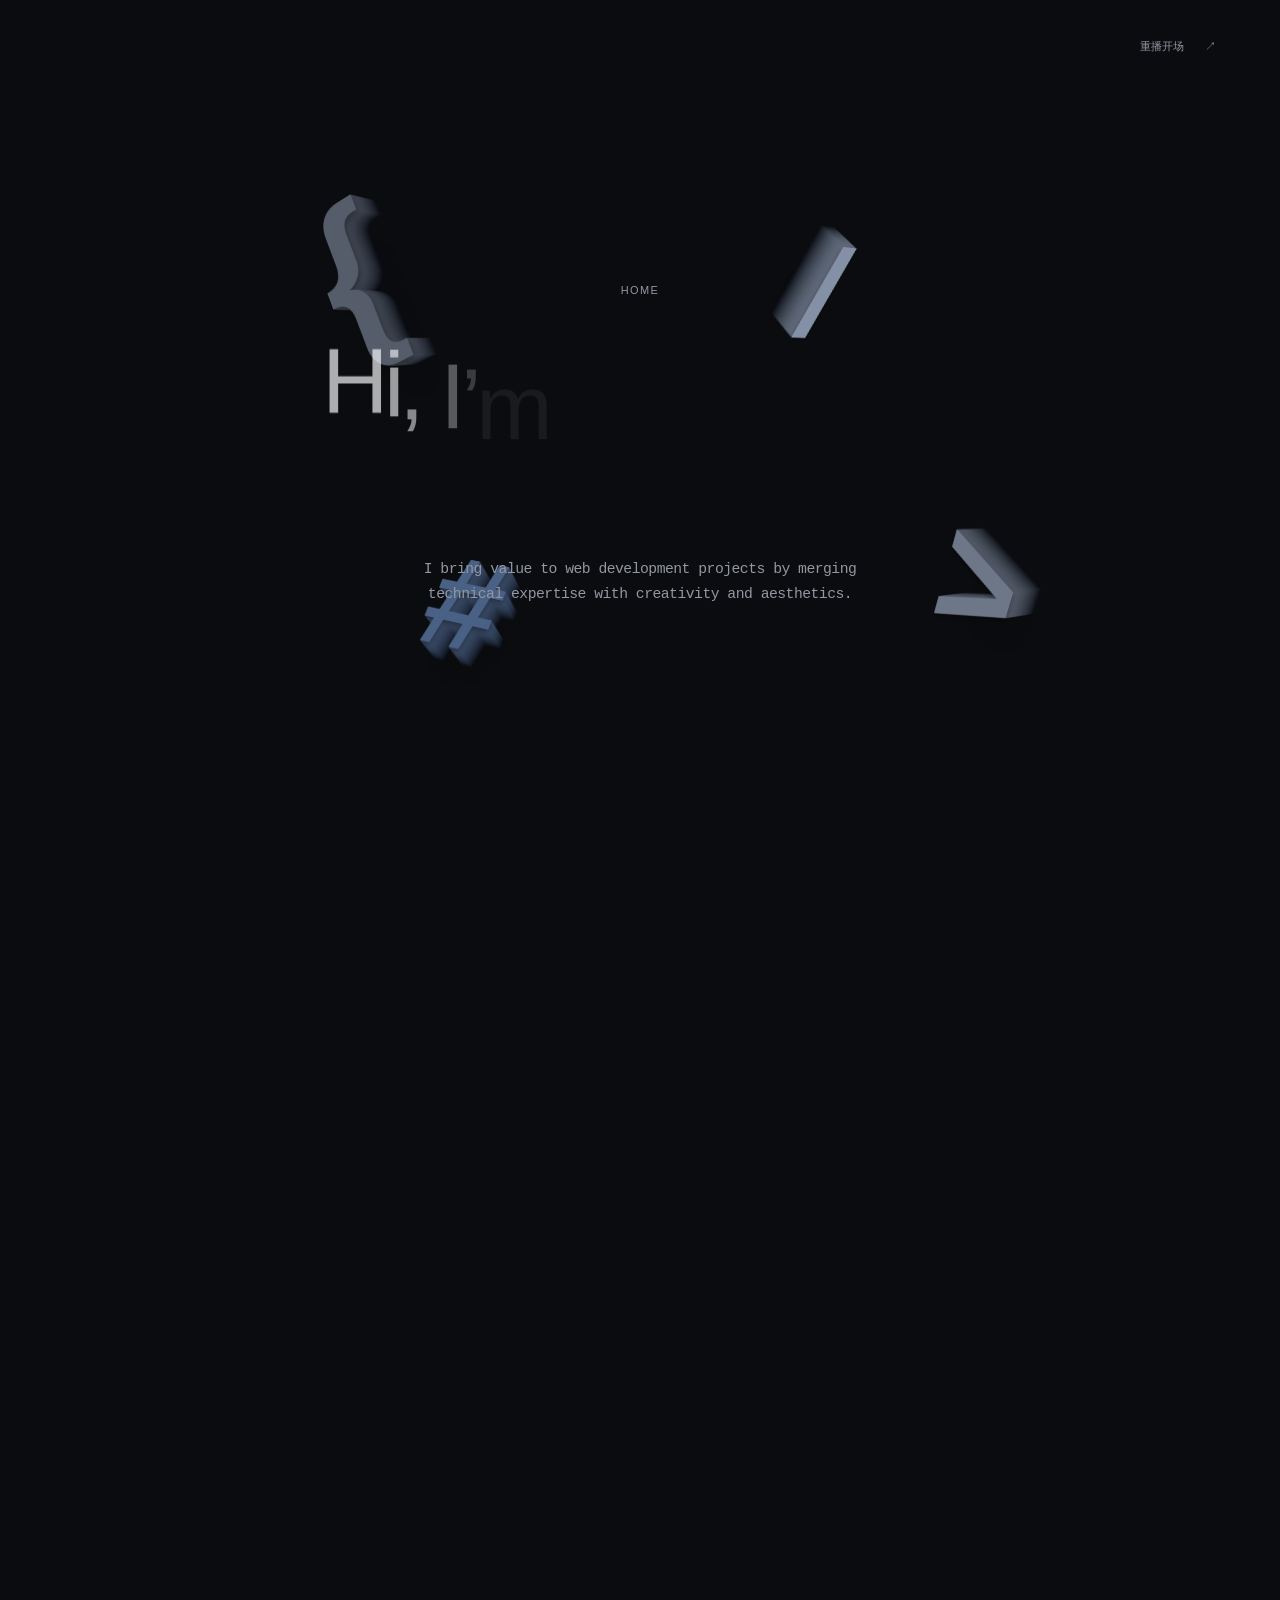
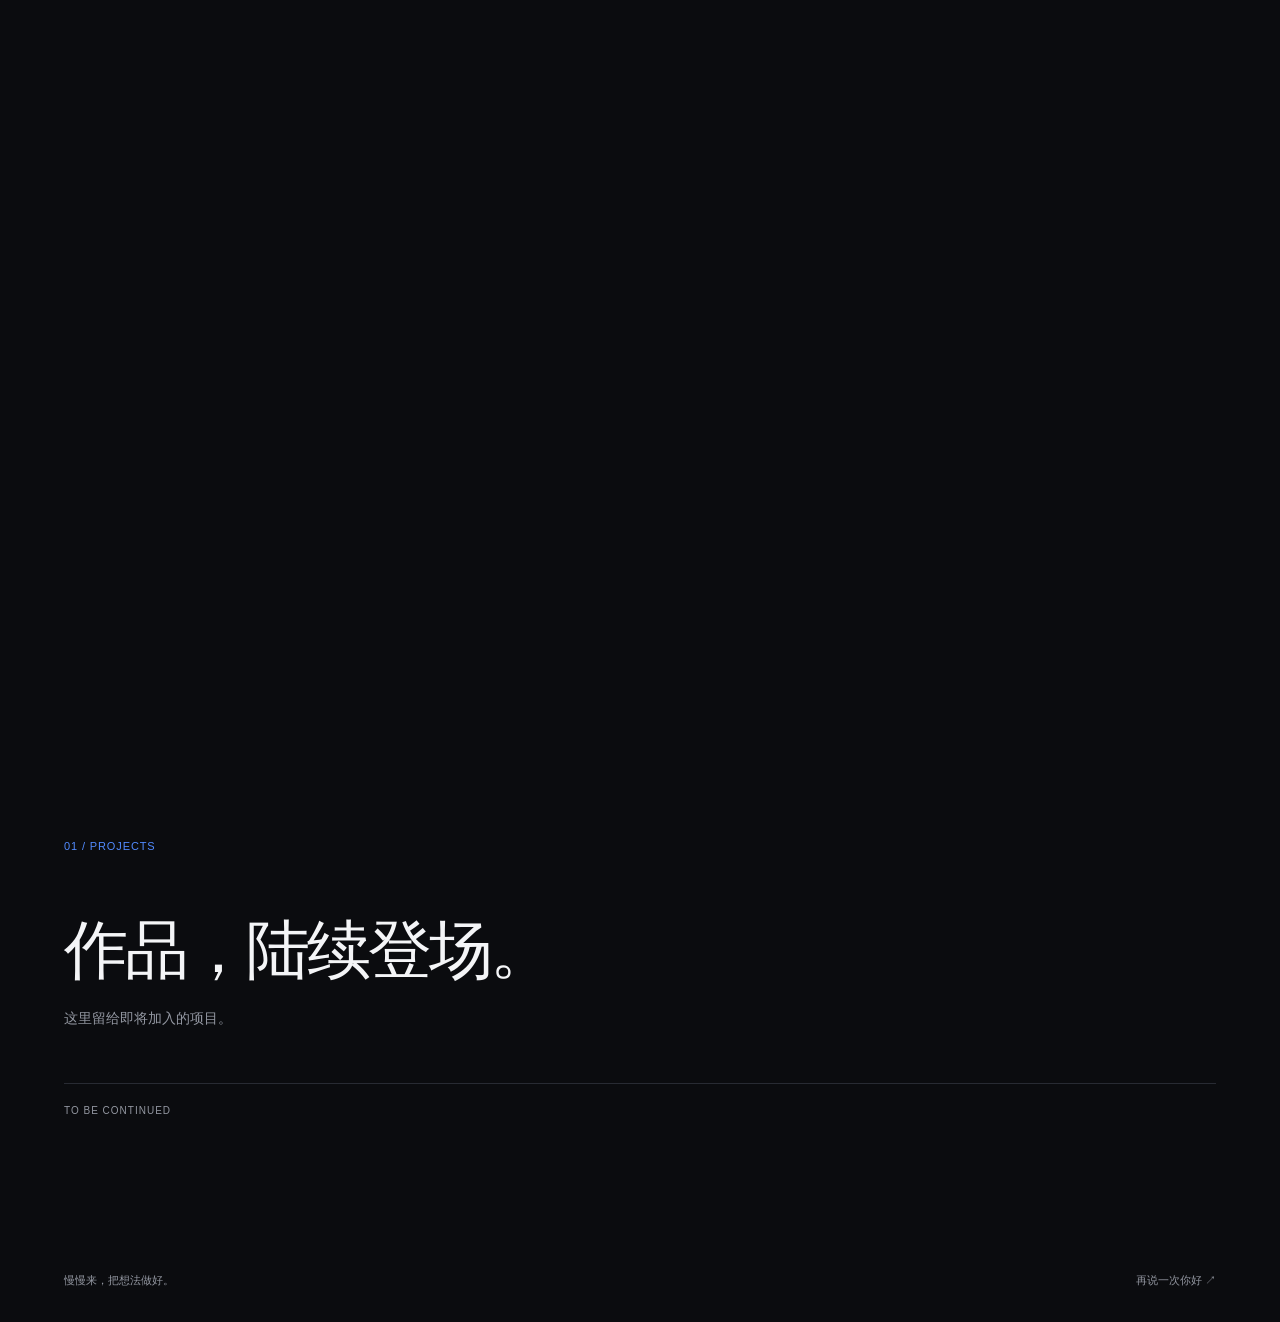
==== index.html @ c17c4b70 "首次提交个人网站" ====
<!doctype html>
<html lang="zh-CN">
<head>
  <meta charset="utf-8">
  <meta name="viewport" content="width=device-width,initial-scale=1">
  <meta name="theme-color" content="#0b0c0f">
  <meta name="description" content="李咏欣的个人作品集，专注大模型应用、RAG 与 Agent 工具链开发。">
  <title>李咏欣 · 个人作品集</title>
  <link rel="stylesheet" href="style.css">
  <script type="module" src="app.js"></script>
  <script type="module" src="tech-text.js"></script>
  <script type="module" src="floating-symbols.js"></script>
</head>
<body>
  <a class="skip-link" href="#main-content">跳到正文</a>
  <main id="main-content">
    <header class="site-header">
      <button class="replay" type="button">重播开场 <span aria-hidden="true">↗</span></button>
    </header>
    <section class="home" id="home" aria-labelledby="home-title">
      <div class="home-stage">
      <div class="floating-symbols" aria-hidden="true"></div>
      <div class="hero-copy">
        <div class="eyebrow">HOME</div>
        <h1 id="home-title" lang="en"><span class="hero-line"><span class="hero-line-label">Hi, I’m Yongxin, a</span></span><span class="hero-line"><span class="hero-line-label"><em class="gradient-text" data-text="creative">creative</em> developer</span></span></h1>
        <p class="hero-description" lang="en">I bring value to web development projects by merging technical expertise with creativity and aesthetics.</p>
      </div>
      </div>
    </section>
    <section class="work-section" id="work" aria-labelledby="work-title"><div class="section-label">01 / PROJECTS</div><h2 id="work-title">作品，陆续登场。</h2><p>这里留给即将加入的项目。</p><div class="work-rule"></div><span>TO BE CONTINUED</span></section>
    <footer><span>慢慢来，把想法做好。</span><button class="replay" type="button">再说一次你好 ↗</button></footer>
  </main>

  <section class="intro" aria-label="开场动画：不同语言的你好依次闪过">
    <canvas class="cursor-grid-canvas" aria-hidden="true"></canvas>
    <div class="greeting-anchor" aria-hidden="true"><div class="greeting"><span class="greeting-text" lang="en">Hello</span></div></div>
    <div class="loading-progress" role="progressbar" aria-label="开场动画进度" aria-valuemin="0" aria-valuemax="100" aria-valuenow="0">
      <div class="loading-progress-meta" aria-hidden="true"><span class="loading-label">LOADING</span><span class="loading-percentage"><span class="loading-count">0</span><span class="loading-unit">%</span></span></div>
      <div class="loading-track" aria-hidden="true"><div class="loading-fill"></div></div>
    </div>
    <button class="skip-intro" type="button">跳过开场 <span aria-hidden="true">↗</span></button>
    <span class="sr-only" role="status" id="intro-status">正在播放开场动画</span>
  </section>
  <noscript><style>.intro{display:none}main[inert]{display:block}</style><p class="noscript-message">请启用 JavaScript 观看开场动画。正文已展示。</p></noscript>
</body>
</html>
---- style.css ----
:root{--paper:#0b0c0f;--ink:#f4f5f7;--muted:#9397a1;--accent:#528bff;--curtain:#151614;--spacing:clamp(24px,5vw,88px);font-family:"Helvetica Neue",Arial,"Microsoft YaHei",sans-serif;color:var(--ink);background:var(--paper);font-synthesis:none;-webkit-font-smoothing:antialiased}
*{box-sizing:border-box}html{scroll-behavior:smooth}body{margin:0}body.intro-playing{overflow:hidden}button,a{-webkit-tap-highlight-color:transparent;touch-action:manipulation}button{font:inherit;color:inherit;cursor:pointer}a{color:inherit;text-decoration:none}button:focus-visible,a:focus-visible{outline:2px solid var(--accent);outline-offset:6px}button{border:0;background:none;padding:12px 0;min-height:44px}button:active{transform:scale(.97)}.sr-only,.skip-link:not(:focus){position:absolute;width:1px;height:1px;padding:0;margin:-1px;overflow:hidden;clip-path:inset(50%);white-space:nowrap}.skip-link:focus{position:fixed;z-index:100;padding:16px;background:var(--paper)}
/* Homepage: centered introduction, quiet black surface, blue emphasis. */
.site-header{position:absolute;top:0;left:0;right:0;z-index:2;display:flex;justify-content:flex-end;padding:24px var(--spacing)}
.replay{font-size:11px;color:var(--muted)}.replay span{margin-left:18px}
.home{min-height:100svh;padding:120px var(--spacing);display:grid;place-items:center;text-align:center}
.hero-copy{width:100%;max-width:1240px;margin-top:-12px}
.eyebrow{font-size:11px;line-height:1.5;letter-spacing:.12em;color:var(--muted);margin-bottom:30px}
h1{margin:0;font-size:clamp(40px,7.2vw,112px);font-weight:400;line-height:1.06;letter-spacing:-.055em}
.hero-line{display:block}h1 em{font-style:normal;color:var(--accent)}
.hero-description{max-width:540px;margin:32px auto 0;color:var(--muted);font-family:"Courier New",monospace;font-size:clamp(13px,1.15vw,16px);font-weight:400;line-height:1.55;letter-spacing:-.035em;text-wrap:balance}
.hero-description>span{display:inline-block;margin-top:2px}
.work-section{padding:100px var(--spacing) 120px;max-width:1440px;margin:auto}.section-label{font-size:11px;letter-spacing:.08em;color:var(--accent)}.work-section h2{font-size:clamp(32px,5vw,72px);font-weight:400;letter-spacing:-.05em;margin:55px 0 16px}.work-section p{font-size:14px;color:var(--muted)}.work-rule{height:1px;background:#282b33;margin:55px 0 16px}.work-section>span{font-size:10px;letter-spacing:.1em;color:var(--muted)}
footer{padding:20px var(--spacing);display:flex;justify-content:space-between;align-items:center;font-size:11px;color:var(--muted)}

/* Multilingual loader inspired by Dennis Snellenberg's centered greeting and curved upward exit. */
.intro{position:fixed;inset:0;z-index:20;background:#141517;color:#fff;isolation:isolate;overflow:visible;transform:translate3d(0,0,0)}
.intro[hidden]{display:none}
.cursor-grid-canvas{position:absolute;inset:0;display:block;width:100%;height:100%;z-index:0;pointer-events:none}
.intro .greeting-anchor,.intro .loading-progress,.intro .skip-intro{z-index:1}
.intro::after{content:'';position:absolute;left:-5%;top:calc(100% - 1px);width:110%;height:min(180px,20vh);background:#141517;border-radius:0 0 50% 50%;transform-origin:center top;pointer-events:none}
.greeting-anchor{position:absolute;left:50%;top:50%;transform:translate(-50%,-50%)}
.greeting{display:flex;align-items:center;gap:.36em;direction:ltr;white-space:nowrap;font-family:"Helvetica Neue",Arial,"Microsoft YaHei",sans-serif;font-weight:400;font-size:clamp(32px,4vw,64px);line-height:1.3;letter-spacing:-.035em}
.greeting::before{content:'';display:block;flex:none;width:.14em;height:.14em;border-radius:50%;background:currentColor}
.greeting-text{unicode-bidi:isolate}
.loading-progress{position:absolute;left:var(--spacing);bottom:38px;width:clamp(160px,24vw,300px)}
.loading-progress-meta{display:flex;justify-content:space-between;align-items:baseline;margin-bottom:15px;gap:24px}
.loading-label{color:#929294;font-size:9px;letter-spacing:.16em}
.loading-percentage{display:inline-flex;align-items:baseline;gap:4px;font-size:clamp(28px,3vw,40px);font-weight:400;line-height:1;letter-spacing:-.045em;font-variant-numeric:tabular-nums}
.loading-count{min-width:3ch;text-align:right}.loading-unit{font-size:11px;color:#a6a6a9;letter-spacing:0}
.loading-track{height:1px;background:#ffffff26;overflow:hidden}.loading-fill{height:100%;background:#fff;transform:scaleX(0);transform-origin:left center;will-change:transform}
@media(max-width:600px){.loading-progress{bottom:30px}.loading-progress-meta{margin-bottom:12px}}
.skip-intro{position:absolute;right:var(--spacing);bottom:26px;color:#999;font-size:11px}.skip-intro span{margin-left:18px}
.intro.leaving{transform:translate3d(0,calc(-100% - 180px),0);transition:transform .85s cubic-bezier(.76,0,.24,1);pointer-events:none}
.intro.leaving::after{transform:scaleY(.12);transition:transform .85s cubic-bezier(.76,0,.24,1)}
main{opacity:1;transform:translateY(0);transition:opacity .65s ease,transform .85s cubic-bezier(.16,1,.3,1)}
body.intro-playing main{opacity:0;transform:translateY(24px);transition:none}
@media(hover:hover){.replay:hover,.work-link:hover{color:var(--accent)}.skip-intro:hover{color:#fff}}
@media(max-width:600px){.site-header{padding-top:18px}.home{padding:100px 22px}.hero-copy{margin-top:-8px}h1{font-size:clamp(30px,8.4vw,50px);line-height:1.12;letter-spacing:-.055em}.eyebrow{font-size:10px;margin-bottom:24px}.hero-description{font-size:12px;max-width:320px;margin-top:24px;line-height:1.65}.skip-intro{bottom:18px}.work-section{padding-top:70px;padding-bottom:90px}footer{gap:20px}}
@media(prefers-reduced-motion:reduce){html{scroll-behavior:auto}main,.intro.leaving,.intro.leaving::after{transition:none}}

/* The readable title remains in the DOM beneath the interactive canvas. */
.hero-line{position:relative}
.hero-line.tech-ready>.hero-line-label{opacity:0}
.tech-text{pointer-events:none;position:absolute;inset:-44px -40px;display:block;touch-action:pan-y;user-select:none;font:inherit;letter-spacing:inherit}
.tech-text-canvas{display:block;width:100%;height:100%}
.hero-line:first-child{z-index:1}
@media(max-width:600px){.tech-text{inset:-28px -15px}}

/* Four extruded glyphs float around the introduction, then leave along scroll. */
.home{position:relative;display:block;height:180svh;padding:0;min-height:0}
.home-stage{position:sticky;top:0;width:100%;display:grid;place-items:center;height:100svh;padding:100px var(--spacing);overflow:clip;isolation:isolate}
.hero-copy{position:relative;z-index:2;will-change:opacity,transform}
.floating-symbols{position:absolute;inset:0;z-index:1;pointer-events:none;perspective:1100px;perspective-origin:50% 50%}
.floating-symbol{position:absolute;left:var(--symbol-x);top:var(--symbol-y);font-family:Arial,sans-serif;font-weight:900;line-height:.86;will-change:transform}
.depth-text{display:block;perspective:900px;perspective-origin:50% 48%}
.depth-text__stage{position:relative;display:inline-grid;place-items:center;transform-style:preserve-3d;transform-origin:50% 50%;will-change:transform}
.depth-text__layer,.depth-text__face{grid-area:1/1;display:block;font-size:var(--symbol-size);line-height:.86;letter-spacing:-.065em;white-space:nowrap;user-select:none;transform-style:preserve-3d;backface-visibility:hidden}
.depth-text__layer{position:absolute;inset:0;pointer-events:none}
.depth-text__face{position:relative;color:var(--symbol-face);transform:translateZ(.6px);text-shadow:0 .02em .04em #0005}
.depth-text__back{text-shadow:0 .18em .32em #0006}
@media(max-width:600px){.home{height:170svh;padding:0}.home-stage{padding:100px 22px}.floating-symbol{font-size:inherit}}
@media(prefers-reduced-motion:reduce){.hero-copy,.floating-symbol,.depth-text__stage{will-change:auto}}

/* Longer pinned timeline gives the scroll-driven sequence weight. */
html.lenis,html.lenis body{height:auto}
.lenis.lenis-smooth{scroll-behavior:auto!important}
.lenis.lenis-stopped{overflow:clip}
.home{height:260svh}
.copy-word{display:inline-block;will-change:opacity}
.depth-text__layer,.depth-text__face{backface-visibility:visible}
@media(max-width:600px){.home{height:230svh}}
@media(prefers-reduced-motion:reduce){.home{height:170svh}.copy-word{will-change:auto}}

/* GradientText fallback for reduced motion / unavailable canvas. */
.gradient-text{filter:drop-shadow(0 0 .14em #3b82f666);position:relative;color:#3b82f6;background-image:radial-gradient(ellipse at 30% 45%,#3b82f6,transparent 75%),radial-gradient(ellipse at 80% 70%,#ffffff,transparent 80%),linear-gradient(90deg,#3b82f6,#162e58,#ffffff);background-clip:text;-webkit-background-clip:text;-webkit-text-fill-color:transparent}


/* SplitText rise + lift; inner ink owns scroll fading and the flowing gradient. */
.split-char{display:inline-block;will-change:transform,opacity}
.split-ink{display:inline-block;opacity:var(--scroll-alpha,1)}
.split-ready .gradient-text{background:none;filter:none}
.split-ready .gradient-text .split-ink{background-image:var(--gt-gradient,linear-gradient(90deg,#3b82f6,#162e58,#ffffff));background-clip:text;-webkit-background-clip:text;-webkit-text-fill-color:transparent;filter:drop-shadow(0 0 .14em #3b82f666)}
@media(prefers-reduced-motion:reduce){.split-char{will-change:auto}}
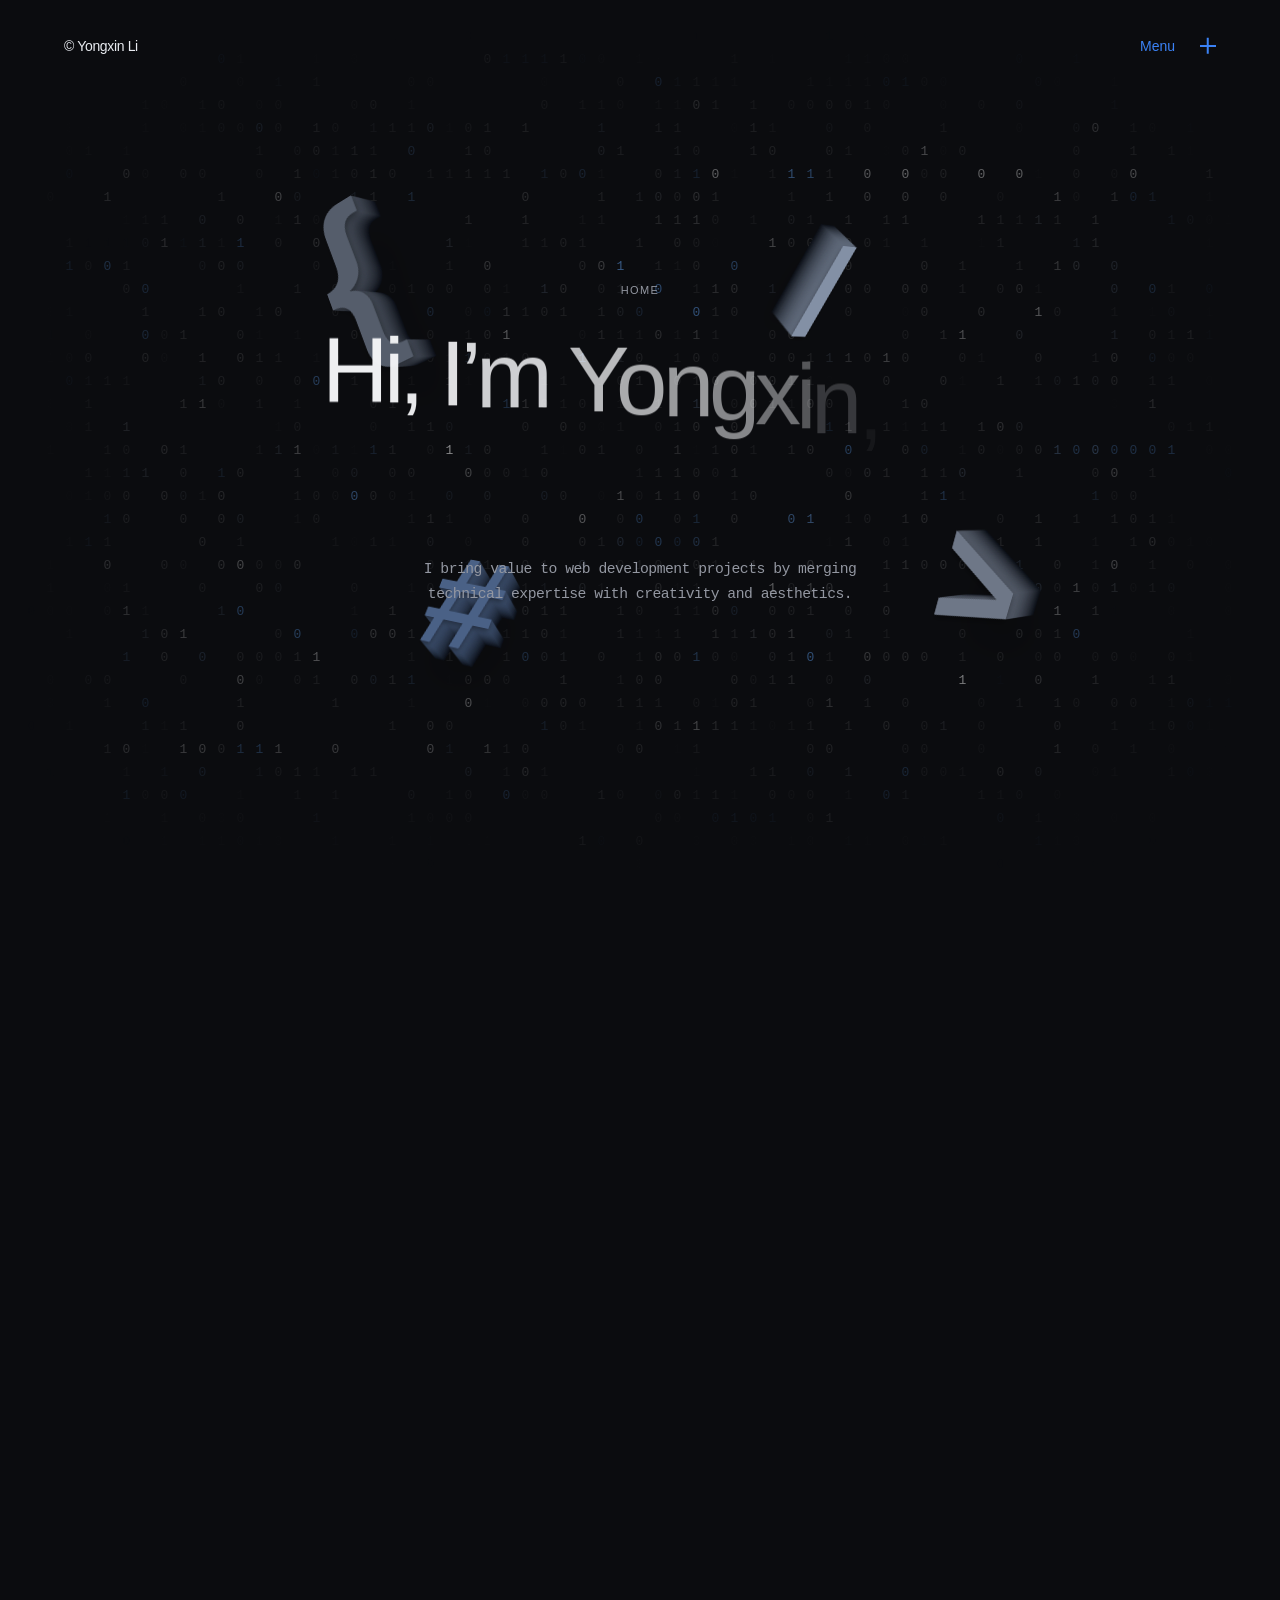
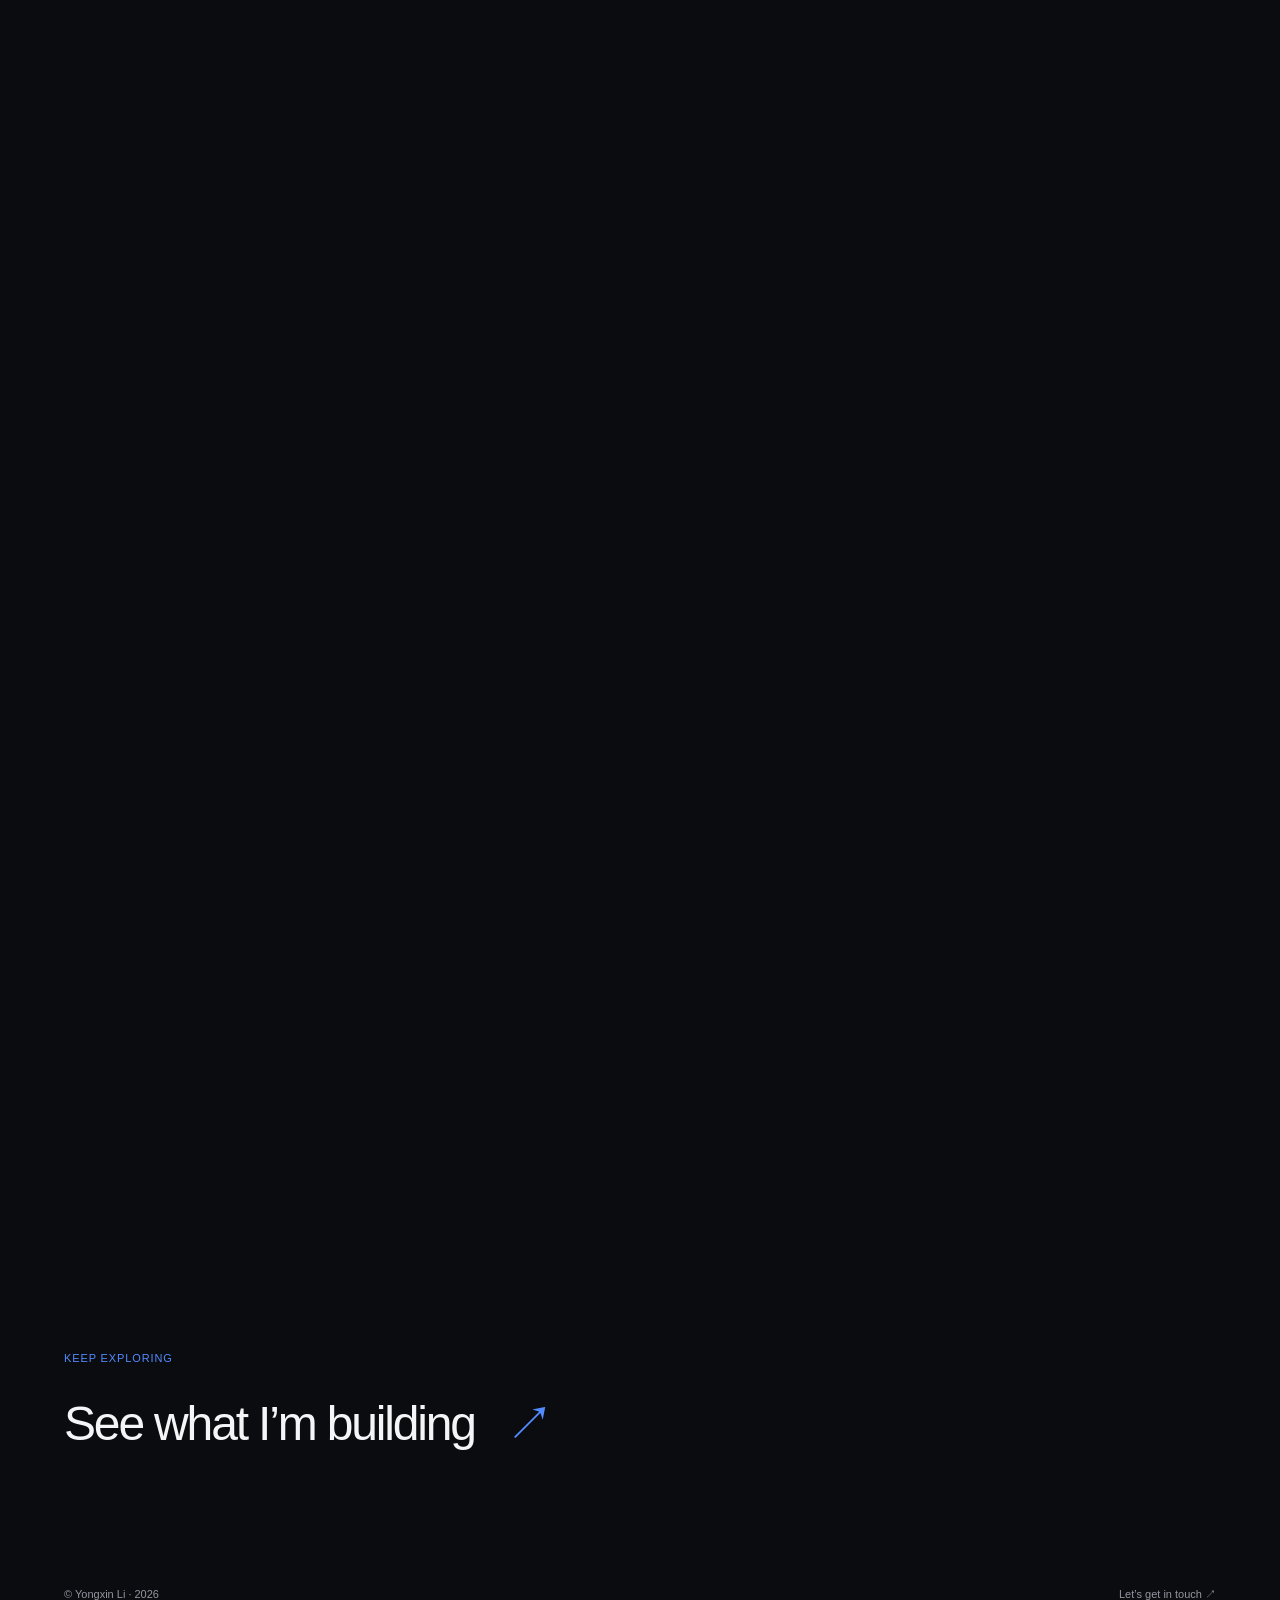
==== commit a1f895c1: "first" ====
--- a/index.html
+++ b/index.html
@@ -6,19 +6,45 @@
   <meta name="theme-color" content="#0b0c0f">
   <meta name="description" content="李咏欣的个人作品集，专注大模型应用、RAG 与 Agent 工具链开发。">
   <title>李咏欣 · 个人作品集</title>
-  <link rel="stylesheet" href="style.css">
-  <script type="module" src="app.js"></script>
-  <script type="module" src="tech-text.js"></script>
-  <script type="module" src="floating-symbols.js"></script>
+  <link rel="stylesheet" href="/style.css">
+  <link rel="stylesheet" href="/navigation.css">
+  <script type="module" src="/navigation.js"></script>
+  <script type="module" src="/app.js"></script>
+  <script type="module" src="/tech-text.js"></script>
+  <script type="module" src="/floating-symbols.js"></script>
+  <script type="module" src="/letter-glitch.js"></script>
 </head>
 <body>
   <a class="skip-link" href="#main-content">跳到正文</a>
+  <div class="site-chrome staggered-menu-wrapper" data-open="false">
+    <div class="menu-shade" aria-hidden="true"></div>
+    <div class="sm-prelayers" aria-hidden="true"><div class="sm-prelayer"></div><div class="sm-prelayer"></div></div>
+    <header class="staggered-menu-header">
+      <a class="site-brand" href="/" data-route aria-label="李咏欣，回到首页">© Yongxin Li</a>
+      <button class="sm-toggle" type="button" aria-label="打开菜单" aria-expanded="false" aria-controls="staggered-menu-panel">
+        <span class="sm-toggle-textWrap" aria-hidden="true"><span class="sm-toggle-textInner"><span>Menu</span><span>Close</span></span></span>
+        <span class="sm-icon" aria-hidden="true"><span class="sm-icon-line"></span><span class="sm-icon-line sm-icon-line-v"></span></span>
+      </button>
+    </header>
+    <aside class="staggered-menu-panel" id="staggered-menu-panel" aria-label="主菜单" aria-hidden="true" inert>
+      <div class="sm-panel-inner">
+        <p class="sm-panel-caption">NAVIGATION</p>
+        <nav aria-label="主页面"><ul class="sm-panel-list">
+          <li><a href="/" data-route class="sm-panel-item" data-index="01"><span class="sm-panel-itemLabel">Home</span></a></li>
+          <li><a href="/about" data-route class="sm-panel-item" data-index="02"><span class="sm-panel-itemLabel">About</span></a></li>
+          <li><a href="/work" data-route class="sm-panel-item" data-index="03"><span class="sm-panel-itemLabel">Work</span></a></li>
+          <li><a href="/achievement" data-route class="sm-panel-item" data-index="04"><span class="sm-panel-itemLabel">Achievement</span></a></li>
+          <li><a href="/contact" data-route class="sm-panel-item" data-index="05"><span class="sm-panel-itemLabel">Contact</span></a></li>
+        </ul></nav>
+        <div class="sm-socials"><span class="sm-socials-title">ELSEWHERE</span><a class="sm-socials-link" href="https://github.com/112-Li-del" target="_blank" rel="noopener noreferrer">GitHub ↗</a></div>
+      </div>
+    </aside>
+  </div>
   <main id="main-content">
-    <header class="site-header">
-      <button class="replay" type="button">重播开场 <span aria-hidden="true">↗</span></button>
-    </header>
+    <div class="route-page" data-page="home">
     <section class="home" id="home" aria-labelledby="home-title">
       <div class="home-stage">
+      <div class="home-glitch" aria-hidden="true"><canvas class="home-glitch-canvas"></canvas></div>
       <div class="floating-symbols" aria-hidden="true"></div>
       <div class="hero-copy">
         <div class="eyebrow">HOME</div>
@@ -27,8 +53,21 @@
       </div>
       </div>
     </section>
-    <section class="work-section" id="work" aria-labelledby="work-title"><div class="section-label">01 / PROJECTS</div><h2 id="work-title">作品，陆续登场。</h2><p>这里留给即将加入的项目。</p><div class="work-rule"></div><span>TO BE CONTINUED</span></section>
-    <footer><span>慢慢来，把想法做好。</span><button class="replay" type="button">再说一次你好 ↗</button></footer>
+    <section class="home-next"><span class="section-label">KEEP EXPLORING</span><a href="/work" data-route>See what I’m building <span aria-hidden="true">↗</span></a></section>
+    </div>
+    <section class="route-page interior-page" data-page="about" hidden aria-labelledby="about-title">
+      <div class="page-copy"><p class="page-kicker">01 / ABOUT</p><h1 id="about-title" tabindex="-1">A little<br><em>about me.</em></h1><p class="page-description">我是李咏欣，南京财经大学计算机科学与技术本科在读。<br>专注大模型应用、RAG 与 Agent 工具链，把想法做成可以使用的产品。</p><a href="/work" data-route class="page-link">Explore my work <span aria-hidden="true">↗</span></a></div>
+    </section>
+    <section class="route-page interior-page" data-page="work" hidden aria-labelledby="work-title">
+      <div class="page-copy"><p class="page-kicker">02 / WORK</p><h1 id="work-title" tabindex="-1">Ideas,<br><em>put to work.</em></h1><p class="page-description">从校园智能问答到自动化演示视频，记录把想法落地的过程。</p><div class="project-index"><span>「财问」校园智能问答系统</span><a href="https://github.com/112-Li-del/auto-demo" target="_blank" rel="noopener noreferrer">auto-demo <span aria-hidden="true">↗</span></a></div></div>
+    </section>
+    <section class="route-page interior-page" data-page="achievement" hidden aria-labelledby="achievement-title">
+      <div class="page-copy"><p class="page-kicker">03 / ACHIEVEMENT</p><h1 id="achievement-title" tabindex="-1">Learning.<br><em>Making progress.</em></h1><p class="page-description">IEEE CCAI 2026 会议论文第四作者，参与时序异常检测研究。<br>在学习、研究与实践中，积累每一步。</p><a href="/about" data-route class="page-link">More about me <span aria-hidden="true">↗</span></a></div>
+    </section>
+    <section class="route-page interior-page" data-page="contact" hidden aria-labelledby="contact-title">
+      <div class="page-copy"><p class="page-kicker">04 / CONTACT</p><h1 id="contact-title" tabindex="-1">Let’s make<br><em>something.</em></h1><p class="page-description">有想法、项目，或者只是想打个招呼，欢迎联系。</p><div class="contact-links"><a href="mailto:2386079596@qq.com">2386079596@qq.com ↗</a><a href="https://github.com/112-Li-del" target="_blank" rel="noopener noreferrer">GitHub ↗</a></div></div>
+    </section>
+    <footer class="site-footer"><a href="/" data-route>© Yongxin Li · 2026</a><a href="/contact" data-route>Let’s get in touch ↗</a></footer>
   </main>
 
   <section class="intro" aria-label="开场动画：不同语言的你好依次闪过">
@@ -38,7 +77,6 @@
       <div class="loading-progress-meta" aria-hidden="true"><span class="loading-label">LOADING</span><span class="loading-percentage"><span class="loading-count">0</span><span class="loading-unit">%</span></span></div>
       <div class="loading-track" aria-hidden="true"><div class="loading-fill"></div></div>
     </div>
-    <button class="skip-intro" type="button">跳过开场 <span aria-hidden="true">↗</span></button>
     <span class="sr-only" role="status" id="intro-status">正在播放开场动画</span>
   </section>
   <noscript><style>.intro{display:none}main[inert]{display:block}</style><p class="noscript-message">请启用 JavaScript 观看开场动画。正文已展示。</p></noscript>
--- a/style.css
+++ b/style.css
@@ -66,10 +66,10 @@
 html.lenis,html.lenis body{height:auto}
 .lenis.lenis-smooth{scroll-behavior:auto!important}
 .lenis.lenis-stopped{overflow:clip}
-.home{height:260svh}
+.home{height:320svh}
 .copy-word{display:inline-block;will-change:opacity}
 .depth-text__layer,.depth-text__face{backface-visibility:visible}
-@media(max-width:600px){.home{height:230svh}}
+@media(max-width:600px){.home{height:280svh}}
 @media(prefers-reduced-motion:reduce){.home{height:170svh}.copy-word{will-change:auto}}
 
 /* GradientText fallback for reduced motion / unavailable canvas. */
@@ -82,3 +82,8 @@
 .split-ready .gradient-text{background:none;filter:none}
 .split-ready .gradient-text .split-ink{background-image:var(--gt-gradient,linear-gradient(90deg,#3b82f6,#162e58,#ffffff));background-clip:text;-webkit-background-clip:text;-webkit-text-fill-color:transparent;filter:drop-shadow(0 0 .14em #3b82f666)}
 @media(prefers-reduced-motion:reduce){.split-char{will-change:auto}}
+
+/* Binary field belongs only to the pinned homepage, below copy and symbols. */
+.home-glitch{position:absolute;inset:0;z-index:0;pointer-events:none;overflow:hidden;will-change:opacity}
+.home-glitch-canvas{position:absolute;inset:0;display:block;width:100%;height:100%}
+@media(prefers-reduced-motion:reduce){.home-glitch{will-change:auto}}
--- a/navigation.css
+++ b/navigation.css
@@ -0,0 +1,53 @@
+[hidden]{display:none!important}
+body.menu-open{overflow:hidden}
+.site-chrome{position:fixed;inset:0;z-index:40;overflow:clip;pointer-events:none;--menu-width:min(560px,46vw)}
+body.intro-playing .site-chrome{visibility:hidden}
+.staggered-menu-header{position:absolute;inset:0 0 auto;z-index:5;display:flex;justify-content:space-between;align-items:center;padding:24px var(--spacing);pointer-events:none}
+.staggered-menu-header>*{pointer-events:auto}
+.site-brand{font-size:14px;font-weight:500;letter-spacing:-.025em;color:#e8ebf0}
+.sm-toggle{display:inline-flex;gap:16px;align-items:center;color:#3b82f6;font-size:14px;padding:12px 0;min-width:85px;justify-content:flex-end}
+.sm-toggle-textWrap{display:block;height:1em;line-height:1;overflow:hidden;min-width:44px;text-align:left}
+.sm-toggle-textInner{display:flex;flex-direction:column;line-height:1}
+.sm-toggle-textInner>span{display:block;height:1em;line-height:1;flex-shrink:0}
+.sm-icon{position:relative;display:block;width:16px;height:16px;flex:none;transform-origin:center}
+.sm-icon-line{position:absolute;width:16px;height:1.5px;background:currentColor;left:0;top:7px}
+.sm-icon-line-v{transform:rotate(90deg)}
+.menu-shade{position:absolute;inset:0;background:#0009;opacity:0;pointer-events:none}
+.site-chrome[data-open="true"] .menu-shade{pointer-events:auto}
+.sm-prelayers{position:absolute;inset:0 0 0 auto;width:var(--menu-width);pointer-events:none}
+.sm-prelayer{position:absolute;inset:0;transform:translateX(100%)}
+.sm-prelayer:first-child{background:#162e58}
+.sm-prelayer:last-child{background:#3b82f6}
+.staggered-menu-panel{position:absolute;inset:0 0 0 auto;width:var(--menu-width);background:#12151b;transform:translateX(100%);padding:128px 48px 40px;overflow:auto;overscroll-behavior:contain;pointer-events:auto;visibility:hidden}
+.site-chrome[data-open="true"] .staggered-menu-panel{visibility:visible}
+.sm-panel-inner{display:flex;flex-direction:column;min-height:100%;gap:28px}
+.sm-panel-caption{margin:0;font-size:10px;letter-spacing:.18em;color:#828b9c}
+.sm-panel-list{display:flex;flex-direction:column;gap:15px;padding:0;margin:0;list-style:none}
+.sm-panel-list>li{overflow:hidden;line-height:1.16}
+.sm-panel-item{position:relative;display:block;width:100%;padding:3px 26px 5px 0;font-size:clamp(38px,6.2vh,60px);font-weight:400;letter-spacing:-.06em;text-transform:uppercase;line-height:1.05;transition:color .2s}
+.sm-panel-itemLabel{display:inline-block;transform-origin:50% 100%;will-change:transform}
+.sm-panel-item::after{content:attr(data-index);position:absolute;right:0;top:8px;font:10px/1.5 Consolas,monospace;letter-spacing:0;color:#669bff;opacity:var(--sm-num-opacity,0)}
+.sm-panel-item:hover,.sm-panel-item:focus-visible,.sm-panel-item[aria-current="page"]{color:#669bff}
+.sm-socials{display:flex;flex-direction:column;align-items:flex-start;gap:16px;margin-top:auto;padding-top:32px}
+.sm-socials-title{font-size:10px;color:#828b9c;letter-spacing:.14em}
+.sm-socials-link{font-size:16px;color:#e5e9f0}
+.sm-socials-link:hover{color:#669bff}
+.home-next{padding:72px var(--spacing) 100px;display:flex;flex-direction:column;gap:28px}
+.home-next>a{width:fit-content;font-size:clamp(24px,4vw,48px);letter-spacing:-.045em}
+.home-next>a>span{margin-left:20px;color:var(--accent)}
+.interior-page{min-height:calc(100svh - 76px);padding:160px var(--spacing) 100px;display:grid;align-items:center}
+.page-copy{width:100%;max-width:1220px;margin:auto}
+.page-kicker{font-size:11px;letter-spacing:.13em;color:var(--muted);margin:0 0 35px}
+.page-copy h1{font-size:clamp(50px,8.5vw,130px);line-height:1.04;letter-spacing:-.065em;margin:0}
+.page-copy h1:focus{outline:none}
+.page-description{max-width:680px;font-size:14px;line-height:2;color:var(--muted);margin:32px 0 0;text-wrap:pretty}
+.page-link{display:inline-flex;gap:28px;align-items:center;margin-top:40px;font-size:13px}
+.page-link>span{color:var(--accent)}
+.project-index{display:flex;flex-direction:column;align-items:flex-start;gap:22px;margin-top:40px;font-size:16px}
+.project-index a,.contact-links a{color:#85acff}
+.contact-links{display:flex;gap:32px;flex-wrap:wrap;margin-top:40px;font-size:16px}
+.site-footer{min-height:76px;padding:20px var(--spacing);gap:20px;font-size:11px;color:var(--muted)}
+@media(max-width:900px){.site-chrome{--menu-width:min(520px,76vw)}.staggered-menu-panel{padding-right:34px;padding-left:34px}.sm-panel-item{font-size:clamp(34px,5.6vw,52px)}}
+@media(max-width:600px){.site-chrome{--menu-width:100%}.staggered-menu-header{padding:20px 24px}.site-brand{font-size:12px}.sm-toggle{font-size:13px}.staggered-menu-panel{padding:112px 28px 32px}.sm-panel-item{font-size:clamp(30px,10vw,42px)}.sm-panel-list{gap:18px}.sm-panel-inner{gap:30px}.interior-page{padding:140px 24px 80px}.page-copy h1{font-size:clamp(48px,12vw,76px)}.page-description{font-size:13px}.contact-links{flex-direction:column;gap:22px;font-size:14px}.home-next{padding:60px 24px 80px}}
+@media(max-height:620px){.staggered-menu-panel{padding-top:90px}.sm-panel-inner{gap:16px}.sm-panel-list{gap:9px}.sm-panel-item{font-size:32px}.sm-socials{padding-top:20px}}
+@media(prefers-reduced-motion:reduce){.sm-panel-itemLabel{will-change:auto}.sm-panel-item{transition:none}}
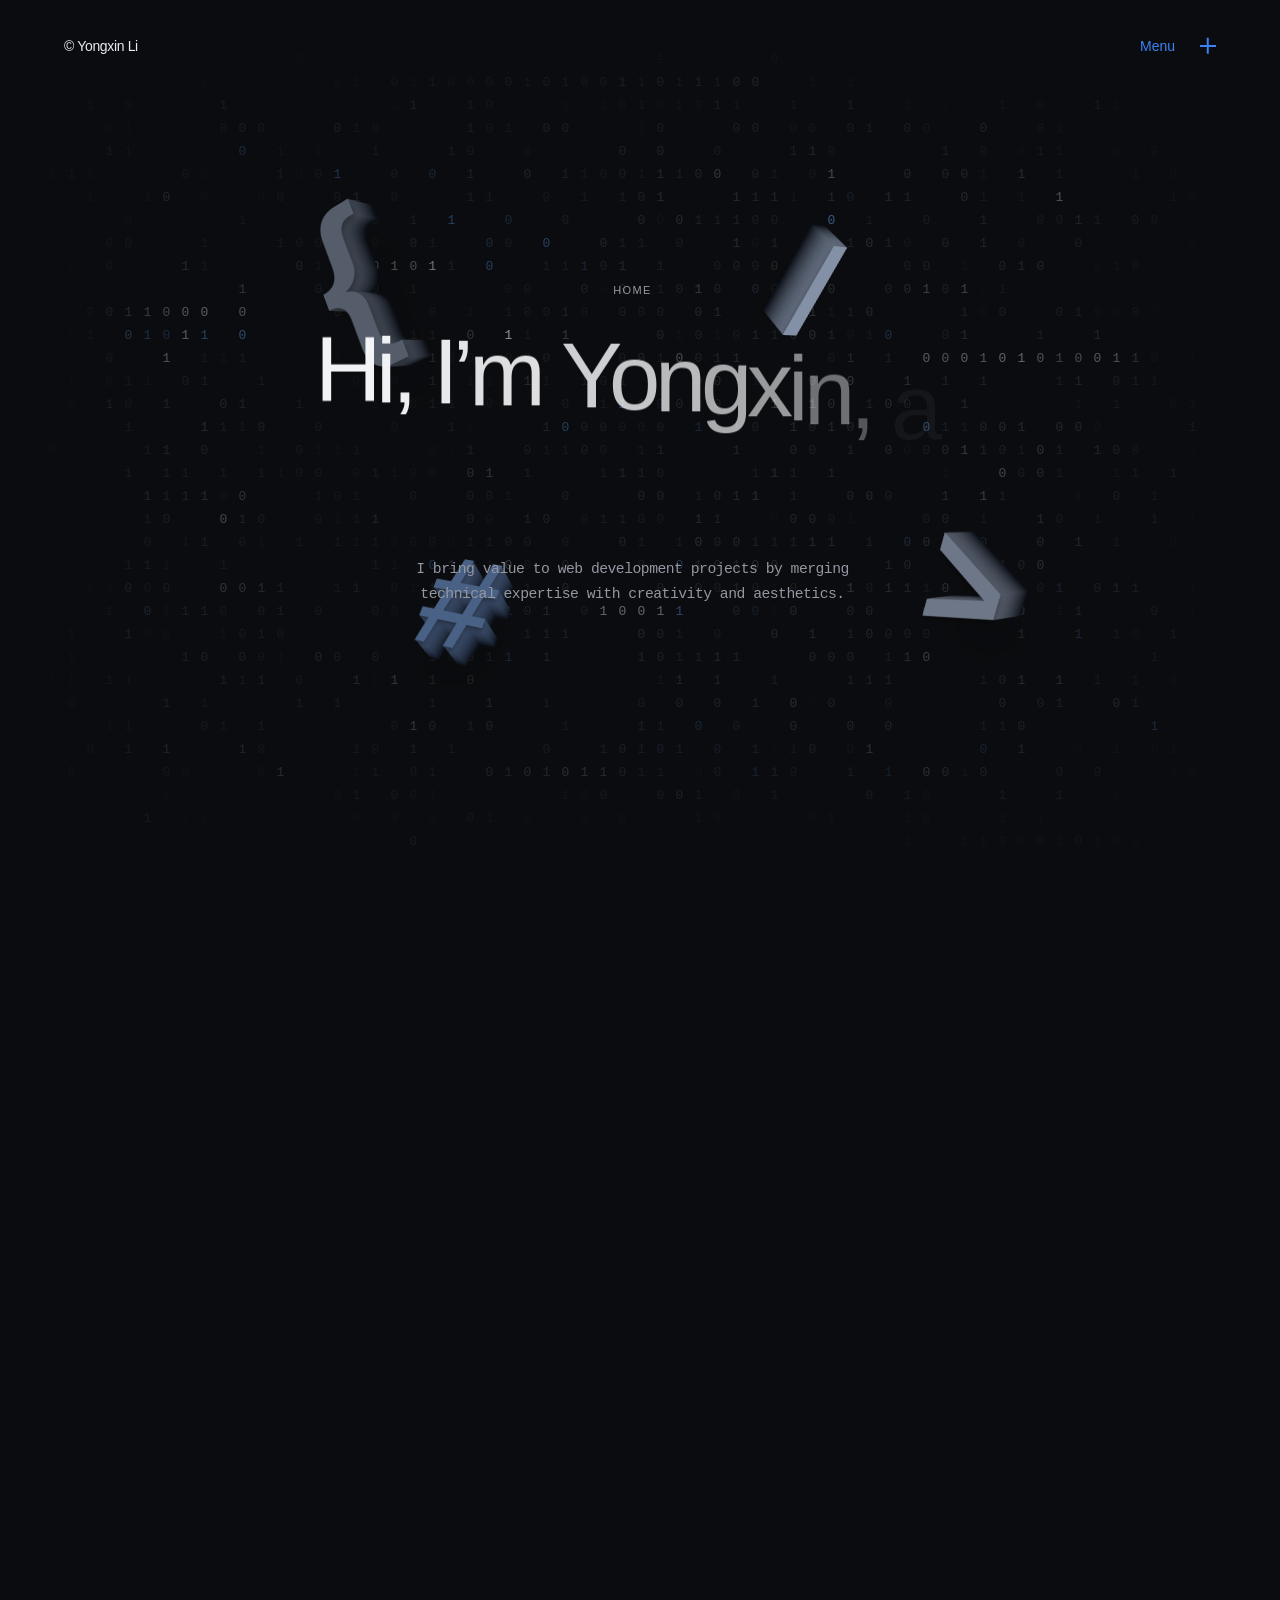
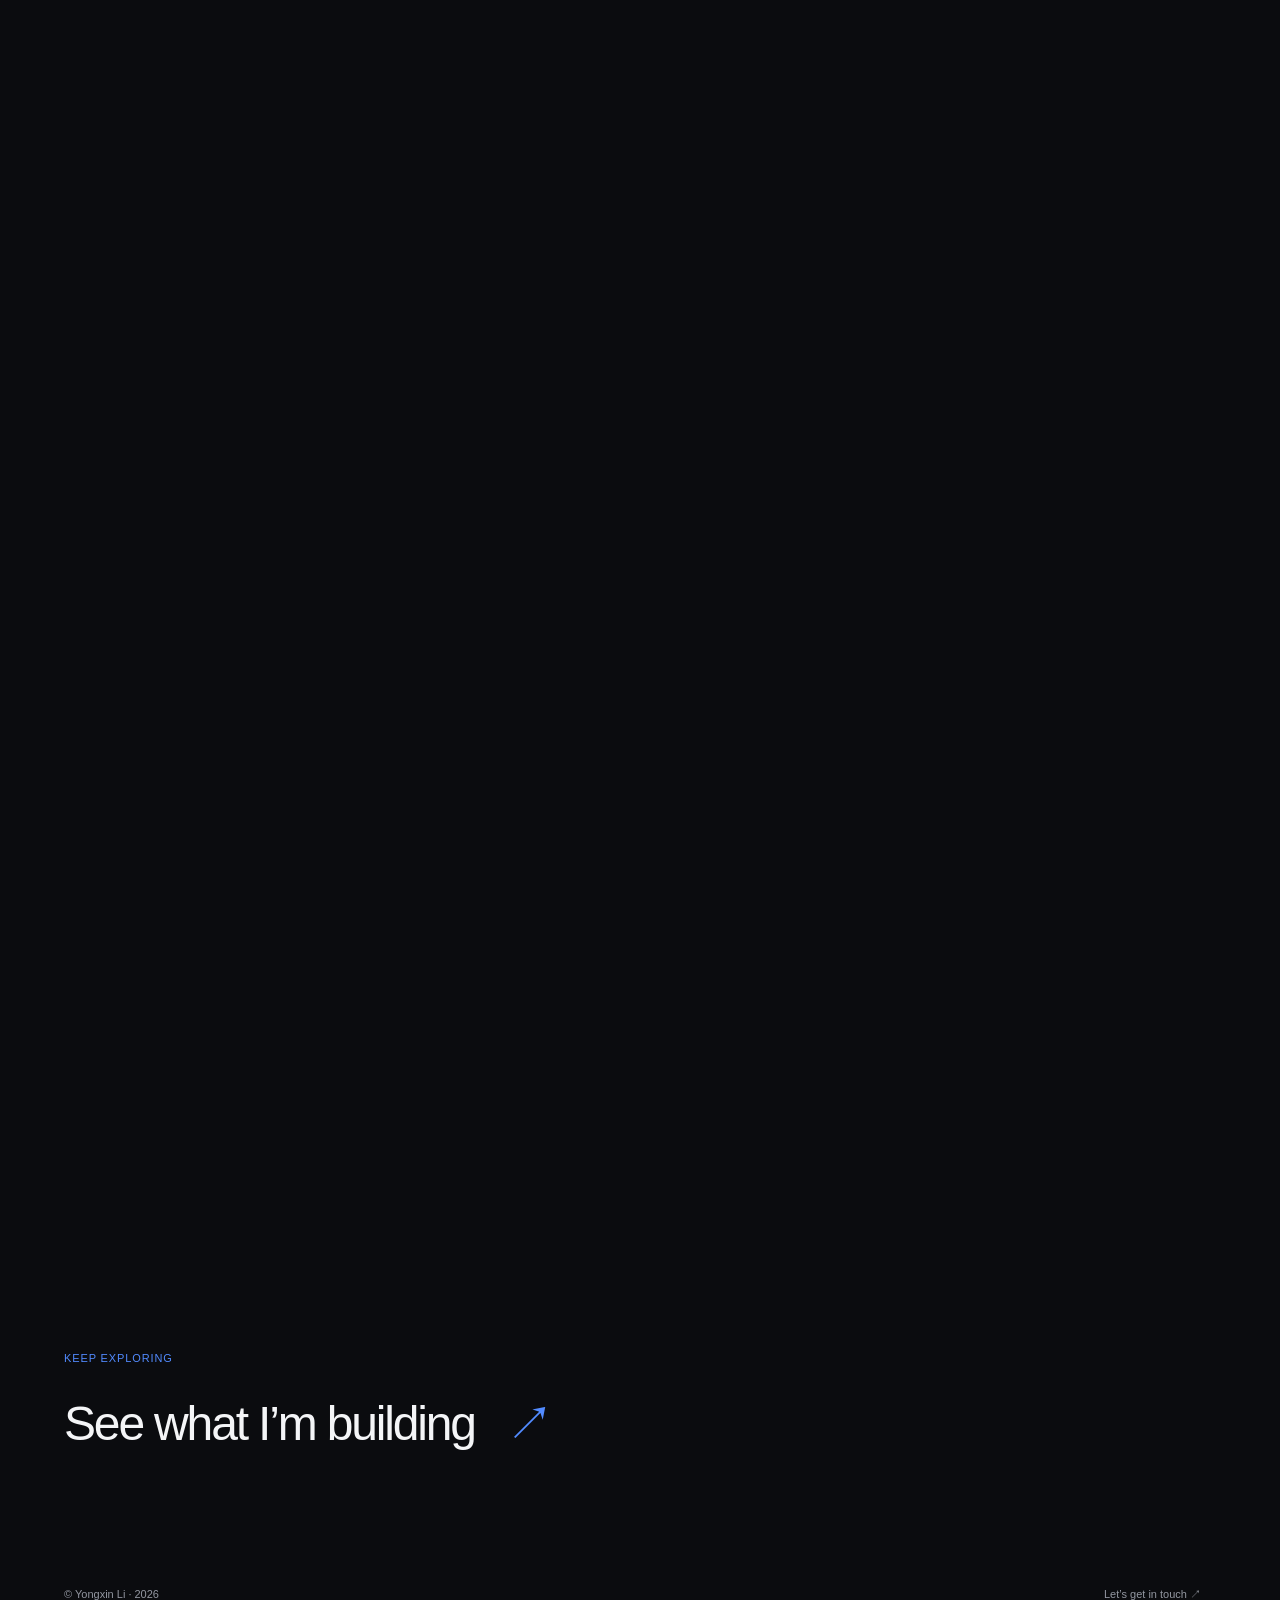
==== commit 49a3335b: "一些动效" ====
--- a/index.html
+++ b/index.html
@@ -27,6 +27,8 @@
       </button>
     </header>
     <aside class="staggered-menu-panel" id="staggered-menu-panel" aria-label="主菜单" aria-hidden="true" inert>
+      <div class="sm-menu-visual" aria-hidden="true"></div>
+      <div class="sm-menu-scrim" aria-hidden="true"></div>
       <div class="sm-panel-inner">
         <p class="sm-panel-caption">NAVIGATION</p>
         <nav aria-label="主页面"><ul class="sm-panel-list">
--- a/style.css
+++ b/style.css
@@ -65,7 +65,7 @@
 /* Longer pinned timeline gives the scroll-driven sequence weight. */
 html.lenis,html.lenis body{height:auto}
 .lenis.lenis-smooth{scroll-behavior:auto!important}
-.lenis.lenis-stopped{overflow:clip}
+.lenis.lenis-stopped{overflow:hidden}
 .home{height:320svh}
 .copy-word{display:inline-block;will-change:opacity}
 .depth-text__layer,.depth-text__face{backface-visibility:visible}
--- a/navigation.css
+++ b/navigation.css
@@ -1,5 +1,7 @@
 [hidden]{display:none!important}
-body.menu-open{overflow:hidden}
+/* Lock the viewport, never body: body overflow breaks the sticky hero. */
+html{scrollbar-gutter:stable}
+html:has(body.menu-open){overflow:hidden}
 .site-chrome{position:fixed;inset:0;z-index:40;overflow:clip;pointer-events:none;--menu-width:min(560px,46vw)}
 body.intro-playing .site-chrome{visibility:hidden}
 .staggered-menu-header{position:absolute;inset:0 0 auto;z-index:5;display:flex;justify-content:space-between;align-items:center;padding:24px var(--spacing);pointer-events:none}
@@ -51,3 +53,13 @@
 @media(max-width:600px){.site-chrome{--menu-width:100%}.staggered-menu-header{padding:20px 24px}.site-brand{font-size:12px}.sm-toggle{font-size:13px}.staggered-menu-panel{padding:112px 28px 32px}.sm-panel-item{font-size:clamp(30px,10vw,42px)}.sm-panel-list{gap:18px}.sm-panel-inner{gap:30px}.interior-page{padding:140px 24px 80px}.page-copy h1{font-size:clamp(48px,12vw,76px)}.page-description{font-size:13px}.contact-links{flex-direction:column;gap:22px;font-size:14px}.home-next{padding:60px 24px 80px}}
 @media(max-height:620px){.staggered-menu-panel{padding-top:90px}.sm-panel-inner{gap:16px}.sm-panel-list{gap:9px}.sm-panel-item{font-size:32px}.sm-socials{padding-top:20px}}
 @media(prefers-reduced-motion:reduce){.sm-panel-itemLabel{will-change:auto}.sm-panel-item{transition:none}}
+
+/* MicroSlats is decorative. A separate scrim bounds highlights behind the links. */
+.staggered-menu-panel{isolation:isolate;background:#090c12}
+.sm-menu-visual{position:absolute;inset:0;z-index:-2;overflow:hidden;pointer-events:none;opacity:.6;background:radial-gradient(ellipse at 80% 75%,#163363 0,transparent 70%)}
+.sm-menu-visual canvas{display:block;width:100%;height:100%}
+.sm-menu-scrim{position:absolute;inset:0;z-index:-1;pointer-events:none;background:linear-gradient(180deg,rgba(6,9,15,.72) 0%,rgba(6,9,15,.76) 66%,rgba(6,9,15,.38) 100%)}
+.sm-panel-inner{position:relative}
+.sm-panel-item,.sm-socials-link{text-shadow:0 2px 14px #0009}
+.sm-panel-caption,.sm-socials-title{color:#aab4c6}
+@media(prefers-reduced-motion:reduce){.sm-menu-visual{opacity:.4}}
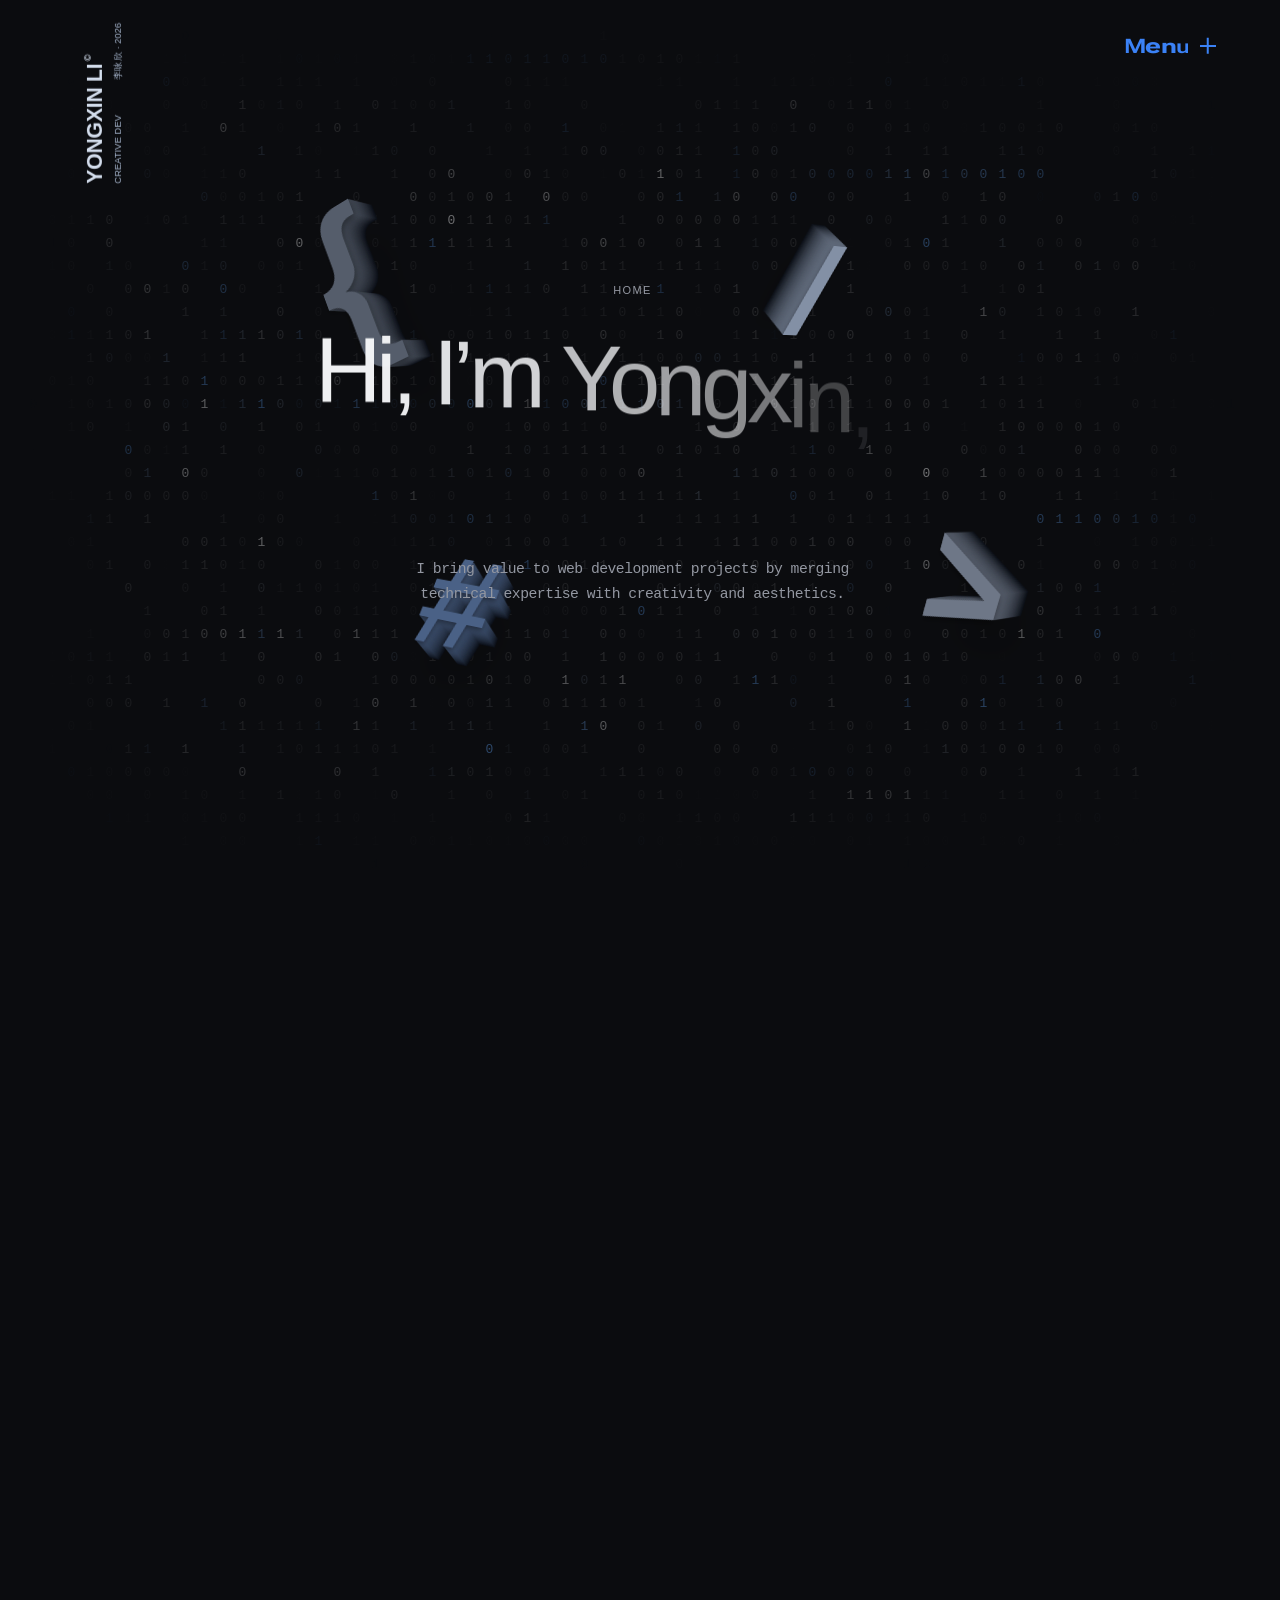
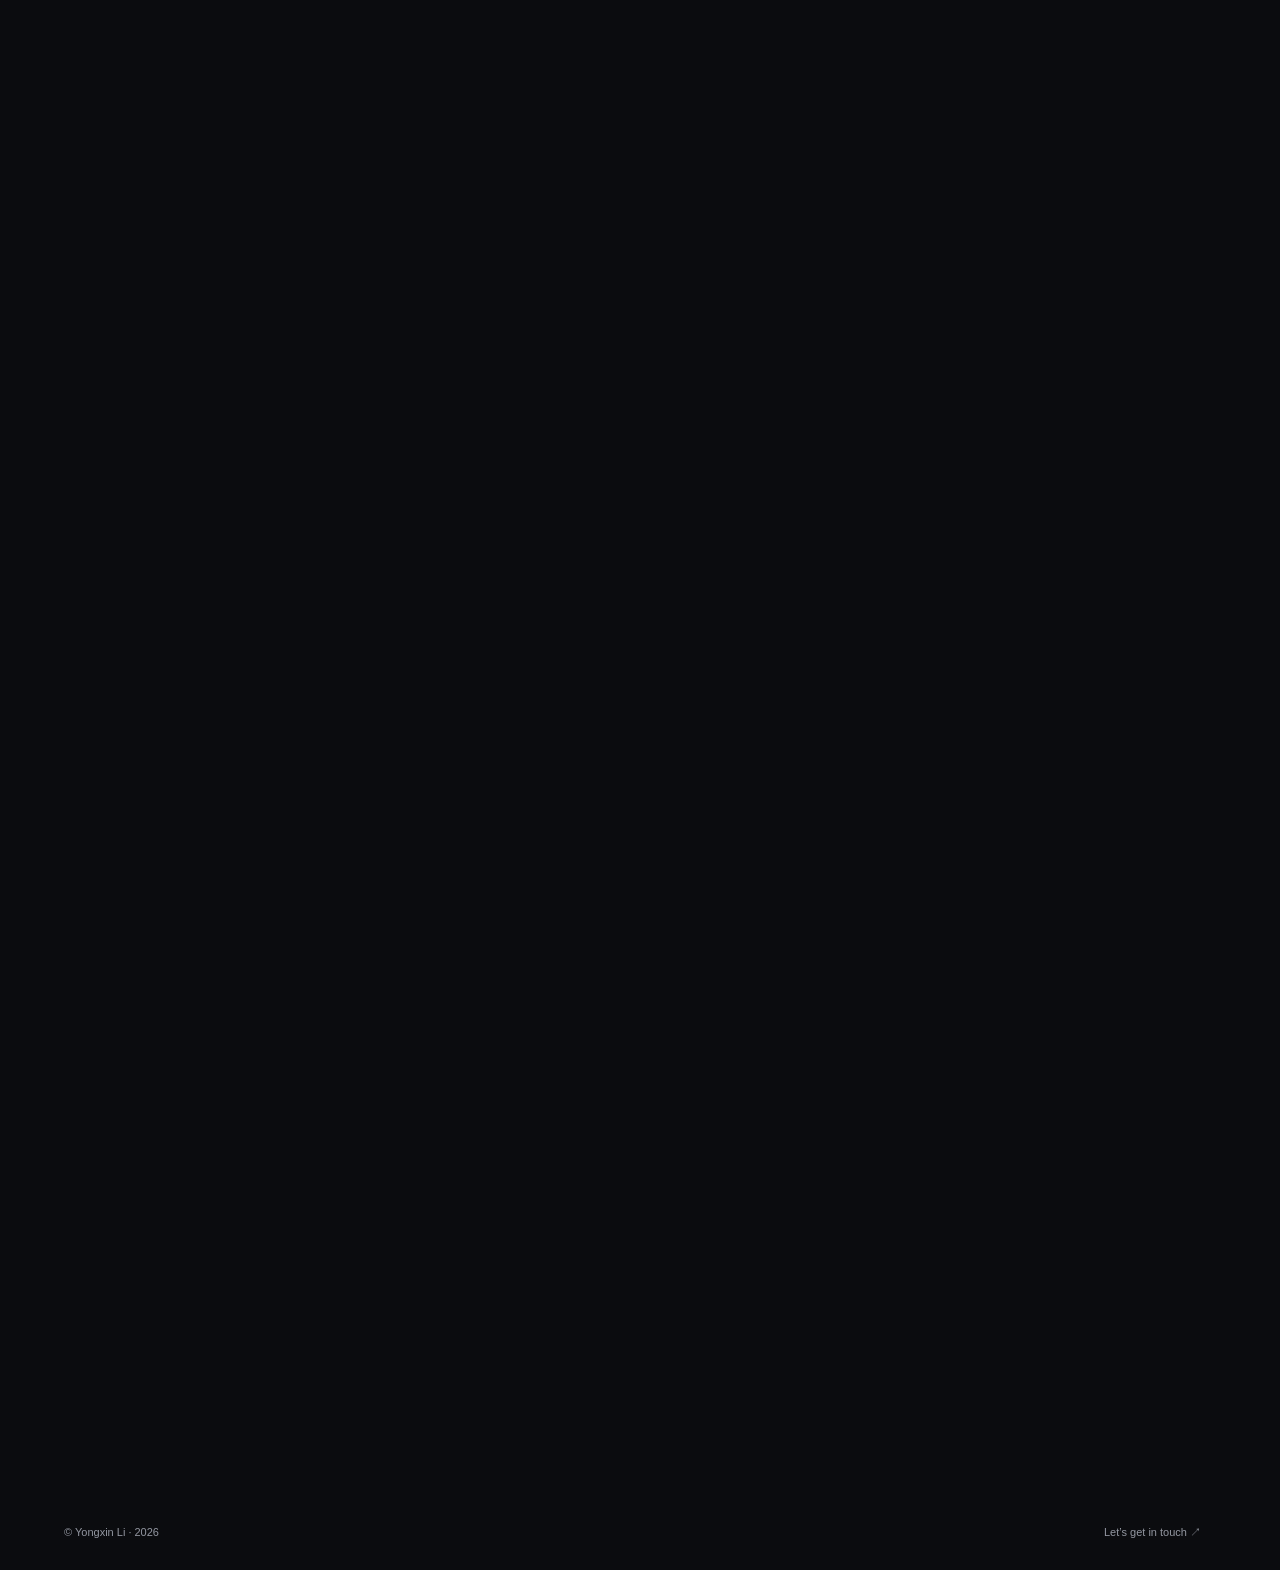
==== commit af44bba9: "一些美化" ====
--- a/index.html
+++ b/index.html
@@ -8,11 +8,13 @@
   <title>李咏欣 · 个人作品集</title>
   <link rel="stylesheet" href="/style.css">
   <link rel="stylesheet" href="/navigation.css">
+  <link rel="stylesheet" href="/profile-section.css">
   <script type="module" src="/navigation.js"></script>
   <script type="module" src="/app.js"></script>
   <script type="module" src="/tech-text.js"></script>
   <script type="module" src="/floating-symbols.js"></script>
   <script type="module" src="/letter-glitch.js"></script>
+  <script type="module" src="/profile-section.js"></script>
 </head>
 <body>
   <a class="skip-link" href="#main-content">跳到正文</a>
@@ -20,7 +22,15 @@
     <div class="menu-shade" aria-hidden="true"></div>
     <div class="sm-prelayers" aria-hidden="true"><div class="sm-prelayer"></div><div class="sm-prelayer"></div></div>
     <header class="staggered-menu-header">
-      <a class="site-brand" href="/" data-route aria-label="李咏欣，回到首页">© Yongxin Li</a>
+      <a class="site-brand brand-drum" href="/" data-route aria-label="李咏欣，回到首页">
+        <span class="brand-drum__scene" aria-hidden="true"><span class="brand-drum__rotor">
+          <span class="brand-drum__face brand-drum__face--front"><span class="brand-name-layout"><strong>YONGXIN LI<span class="brand-copyright">©</span></strong><span class="brand-meta"><span>CREATIVE DEV</span><span>李咏欣 · 2026</span></span></span></span>
+          <span class="brand-drum__face brand-drum__face--right"><span class="brand-portrait-frame"><span class="brand-portrait-label">YONGXIN</span><img src="/assets/brand-avatar.png" width="1254" height="1254" alt="" decoding="async" draggable="false"><span class="brand-portrait-caption">AI · CODE · CREATE</span></span></span>
+          <span class="brand-drum__face brand-drum__face--back"><span class="brand-name-layout"><strong>YONGXIN LI<span class="brand-copyright">©</span></strong><span class="brand-meta"><span>CREATIVE DEV</span><span>李咏欣 · 2026</span></span></span></span>
+          <span class="brand-drum__face brand-drum__face--left"><span class="brand-portrait-frame"><span class="brand-portrait-label">YONGXIN</span><img src="/assets/brand-avatar.png" width="1254" height="1254" alt="" decoding="async" draggable="false"><span class="brand-portrait-caption">AI · CODE · CREATE</span></span></span>
+          <span class="brand-drum__cap brand-drum__cap--top"></span><span class="brand-drum__cap brand-drum__cap--bottom"></span>
+        </span></span>
+      </a>
       <button class="sm-toggle" type="button" aria-label="打开菜单" aria-expanded="false" aria-controls="staggered-menu-panel">
         <span class="sm-toggle-textWrap" aria-hidden="true"><span class="sm-toggle-textInner"><span>Menu</span><span>Close</span></span></span>
         <span class="sm-icon" aria-hidden="true"><span class="sm-icon-line"></span><span class="sm-icon-line sm-icon-line-v"></span></span>
@@ -53,9 +63,53 @@
         <h1 id="home-title" lang="en"><span class="hero-line"><span class="hero-line-label">Hi, I’m Yongxin, a</span></span><span class="hero-line"><span class="hero-line-label"><em class="gradient-text" data-text="creative">creative</em> developer</span></span></h1>
         <p class="hero-description" lang="en">I bring value to web development projects by merging technical expertise with creativity and aesthetics.</p>
       </div>
+
       </div>
     </section>
-    <section class="home-next"><span class="section-label">KEEP EXPLORING</span><a href="/work" data-route>See what I’m building <span aria-hidden="true">↗</span></a></section>
+    <section class="profile-section" id="meet-yongxin" aria-labelledby="profile-title">
+      <div class="profile-light" aria-hidden="true"></div>
+      <header class="profile-heading">
+        <p class="profile-kicker">01 / A LITTLE ABOUT ME</p>
+        <h2 id="profile-title">Your <em class="profile-gradient">full-stack</em> developer,<br>right by your side.</h2>
+      </header>
+      <div class="profile-layout">
+        <div class="profile-column profile-column--left">
+          <article class="profile-window" data-reveal>
+            <header class="profile-window-bar"><h3>about-me</h3><span aria-hidden="true">− &nbsp; □ &nbsp; ×</span></header>
+            <ol class="profile-lines">
+              <li>Hi, I'm <strong>Yongxin Li.</strong> I build thoughtful experiences, from the interface to the systems behind it.</li>
+              <li>My focus is <span class="profile-accent">full-stack development</span>, with a special interest in <span class="profile-accent">AI applications, RAG and agents.</span></li>
+              <li>I like turning an idea into a product that people can actually use.</li>
+            </ol>
+          </article>
+          <article class="profile-window profile-window--location" data-reveal>
+            <header class="profile-window-bar"><h3>based-in</h3><span aria-hidden="true">− &nbsp; □ &nbsp; ×</span></header>
+            <ol class="profile-lines"><li>Currently based in <span class="profile-accent">China.</span></li><li>Studying Computer Science at Nanjing University of Finance &amp; Economics.</li></ol>
+          </article>
+        </div>
+        <figure class="profile-badge" aria-label="李咏欣的互动工牌">
+          <div class="lanyard-host" role="img" aria-label="黑白动漫头像工牌，可拖动，点击可翻面">
+            <div class="badge-fallback"><span>YONGXIN LI</span><img src="/assets/lanyard-avatar.png" alt="李咏欣的黑白动漫头像" width="1254" height="1254"><strong>FULL STACK DEVELOPER</strong></div>
+          </div>
+          <figcaption>DRAG TO PLAY <span aria-hidden="true">↔</span> CLICK TO FLIP</figcaption>
+          <button class="badge-flip" type="button">Flip the card <span aria-hidden="true">↻</span></button>
+        </figure>
+        <div class="profile-column profile-column--right">
+          <article class="profile-window" data-reveal>
+            <header class="profile-window-bar"><h3>get-in-touch</h3><span aria-hidden="true">− &nbsp; □ &nbsp; ×</span></header>
+            <ol class="profile-lines profile-contact">
+              <li><a href="tel:+8615850567265"><span class="contact-kind">PHONE</span><span>+86 158 5056 7265 ↗</span></a></li>
+              <li><a href="mailto:2386079596@qq.com"><span class="contact-kind">EMAIL</span><span>2386079596@qq.com ↗</span></a></li>
+              <li><a href="https://github.com/112-Li-del" target="_blank" rel="noopener noreferrer"><span class="contact-kind">GITHUB</span><span>112-Li-del ↗</span></a></li>
+            </ol>
+          </article>
+          <article class="profile-window profile-window--hobbies" data-reveal>
+            <header class="profile-window-bar"><h3>off-the-keyboard</h3><span aria-hidden="true">− &nbsp; □ &nbsp; ×</span></header>
+            <ol class="profile-lines profile-hobbies"><li>Reading</li><li>CS:GO</li><li>Fitness</li><li>Sports</li><li>Basketball</li></ol>
+          </article>
+        </div>
+      </div>
+    </section>
     </div>
     <section class="route-page interior-page" data-page="about" hidden aria-labelledby="about-title">
       <div class="page-copy"><p class="page-kicker">01 / ABOUT</p><h1 id="about-title" tabindex="-1">A little<br><em>about me.</em></h1><p class="page-description">我是李咏欣，南京财经大学计算机科学与技术本科在读。<br>专注大模型应用、RAG 与 Agent 工具链，把想法做成可以使用的产品。</p><a href="/work" data-route class="page-link">Explore my work <span aria-hidden="true">↗</span></a></div>
--- a/navigation.css
+++ b/navigation.css
@@ -34,9 +34,9 @@
 .sm-socials-title{font-size:10px;color:#828b9c;letter-spacing:.14em}
 .sm-socials-link{font-size:16px;color:#e5e9f0}
 .sm-socials-link:hover{color:#669bff}
-.home-next{padding:72px var(--spacing) 100px;display:flex;flex-direction:column;gap:28px}
-.home-next>a{width:fit-content;font-size:clamp(24px,4vw,48px);letter-spacing:-.045em}
-.home-next>a>span{margin-left:20px;color:var(--accent)}
+
+
+
 .interior-page{min-height:calc(100svh - 76px);padding:160px var(--spacing) 100px;display:grid;align-items:center}
 .page-copy{width:100%;max-width:1220px;margin:auto}
 .page-kicker{font-size:11px;letter-spacing:.13em;color:var(--muted);margin:0 0 35px}
@@ -50,7 +50,7 @@
 .contact-links{display:flex;gap:32px;flex-wrap:wrap;margin-top:40px;font-size:16px}
 .site-footer{min-height:76px;padding:20px var(--spacing);gap:20px;font-size:11px;color:var(--muted)}
 @media(max-width:900px){.site-chrome{--menu-width:min(520px,76vw)}.staggered-menu-panel{padding-right:34px;padding-left:34px}.sm-panel-item{font-size:clamp(34px,5.6vw,52px)}}
-@media(max-width:600px){.site-chrome{--menu-width:100%}.staggered-menu-header{padding:20px 24px}.site-brand{font-size:12px}.sm-toggle{font-size:13px}.staggered-menu-panel{padding:112px 28px 32px}.sm-panel-item{font-size:clamp(30px,10vw,42px)}.sm-panel-list{gap:18px}.sm-panel-inner{gap:30px}.interior-page{padding:140px 24px 80px}.page-copy h1{font-size:clamp(48px,12vw,76px)}.page-description{font-size:13px}.contact-links{flex-direction:column;gap:22px;font-size:14px}.home-next{padding:60px 24px 80px}}
+@media(max-width:600px){.site-chrome{--menu-width:100%}.staggered-menu-header{padding:20px 24px}.site-brand{font-size:12px}.sm-toggle{font-size:13px}.staggered-menu-panel{padding:112px 28px 32px}.sm-panel-item{font-size:clamp(30px,10vw,42px)}.sm-panel-list{gap:18px}.sm-panel-inner{gap:30px}.interior-page{padding:140px 24px 80px}.page-copy h1{font-size:clamp(48px,12vw,76px)}.page-description{font-size:13px}.contact-links{flex-direction:column;gap:22px;font-size:14px}}
 @media(max-height:620px){.staggered-menu-panel{padding-top:90px}.sm-panel-inner{gap:16px}.sm-panel-list{gap:9px}.sm-panel-item{font-size:32px}.sm-socials{padding-top:20px}}
 @media(prefers-reduced-motion:reduce){.sm-panel-itemLabel{will-change:auto}.sm-panel-item{transition:none}}
 
@@ -63,3 +63,50 @@
 .sm-panel-item,.sm-socials-link{text-shadow:0 2px 14px #0009}
 .sm-panel-caption,.sm-socials-title{color:#aab4c6}
 @media(prefers-reduced-motion:reduce){.sm-menu-visual{opacity:.4}}
+
+/* The identity floats on the page; scroll impulses drive its spring in JS. */
+.staggered-menu-header{align-items:flex-start}
+.site-brand.brand-drum{--drum-width:66px;--drum-height:136px;--drum-half:33px;--drum-blue:#83a5dc;display:block;position:relative;width:66px;height:124px;flex:none;color:var(--drum-blue);outline-offset:6px;perspective:620px;-webkit-user-select:none;user-select:none}
+.brand-drum__scene{position:absolute;left:3px;top:3px;width:var(--drum-width);height:var(--drum-height);perspective:620px;transform:scale(.84);transform-origin:top left}
+.brand-drum__rotor{display:block;position:relative;width:100%;height:100%;transform-style:preserve-3d;transform:rotateY(0deg)}
+.brand-drum__face{position:absolute;inset:0;display:block;overflow:hidden;background:transparent;border:0;backface-visibility:hidden;-webkit-backface-visibility:hidden}
+.brand-drum__face--front{transform:translateZ(var(--drum-half))}
+.brand-drum__face--right{transform:rotateY(90deg) translateZ(var(--drum-half))}
+.brand-drum__face--back{transform:rotateY(180deg) translateZ(var(--drum-half))}
+.brand-drum__face--left{transform:rotateY(270deg) translateZ(var(--drum-half))}
+.brand-name-layout{position:absolute;left:50%;top:50%;width:116px;height:48px;display:flex;flex-direction:column;justify-content:center;transform:translate(-50%,-50%) rotate(-90deg);text-align:left}
+.brand-name-layout strong{display:block;white-space:nowrap;font-family:Arial,Helvetica,sans-serif;font-size:17px;line-height:1.05;letter-spacing:-.65px;font-weight:800;color:#b3c6e5}
+.brand-copyright{display:inline-block;font-size:8px;vertical-align:top;margin-left:2px;letter-spacing:-.4px}
+.brand-meta{display:flex;justify-content:space-between;gap:4px;margin-top:5px;font-family:Arial,Helvetica,sans-serif;font-size:6.4px;line-height:1.2;letter-spacing:-.12px;font-weight:500;white-space:nowrap;color:#7b8ca8}
+.brand-portrait-frame{position:absolute;inset:10px 7px;display:flex;flex-direction:column;border:1px solid #83a5dc70;overflow:hidden}
+.brand-portrait-label{flex:none;display:block;padding:4px 0 3px;border-bottom:1px solid #83a5dc70;font:500 8px/1 Arial,sans-serif;letter-spacing:.25px;text-align:center}
+.brand-portrait-frame img{display:block;min-height:0;width:100%;height:100%;object-fit:cover;object-position:50% 45%;filter:invert(1) grayscale(1) contrast(1.3);mix-blend-mode:screen;opacity:.8;flex:1}
+.brand-portrait-caption{flex:none;display:block;border-top:1px solid #83a5dc50;padding:3px 0;font:500 4.5px/1 Arial,sans-serif;letter-spacing:.08px;text-align:center;white-space:nowrap}
+.brand-drum__cap{display:none}
+@media(max-width:600px){.site-brand.brand-drum{width:49px;height:98px}.brand-drum__scene{transform:scale(.65);left:0}.staggered-menu-header{padding-top:20px}}
+
+/* Larger, readable identity typography; scroll face detents are unchanged. */
+.site-brand.brand-drum{width:88px;height:166px}
+.brand-drum__scene{transform:scale(1.12)}
+.brand-name-layout{width:136px}
+.brand-name-layout strong{font-size:18px;font-weight:600;letter-spacing:-.25px;color:#d4deed}
+.brand-meta{font-size:8px;line-height:1.25;letter-spacing:0;color:#a6b5cc}
+.brand-portrait-label{font-size:9px}
+.brand-portrait-caption{font-size:5.5px}
+@font-face{font-family:'Menu Pressure';src:url('/assets/fonts/roboto-flex-menu.woff2') format('woff2');font-style:normal;font-weight:100 1000;font-stretch:25% 151%;font-display:swap}
+/* Fixed invisible slot; GSAP rolls the stack while each letter varies inside it. */
+.sm-toggle{font-size:20px;gap:12px;min-width:92px;min-height:44px;padding:8px 0}
+.sm-toggle-textWrap{width:64px;min-width:64px;height:28px;line-height:28px;font-family:'Menu Pressure',Arial,sans-serif;font-style:normal;font-weight:650;letter-spacing:-.035em}
+.sm-toggle-textInner>span{height:28px;line-height:28px;flex-shrink:0}
+.sm-toggle-textInner>.sm-pressure-row{display:flex;justify-content:center;align-self:center;width:max-content;gap:0;transform-origin:center;white-space:nowrap}
+.sm-pressure-char{display:inline-block;flex:none;line-height:28px;transform-origin:center;}
+
+
+
+
+
+
+
+
+@media(max-width:600px){.site-brand.brand-drum{width:68px;height:128px}.brand-drum__scene{transform:scale(.85)}.sm-toggle{font-size:19px;gap:10px;min-width:86px}.sm-toggle-textWrap{width:60px;min-width:60px}}
+
--- a/profile-section.css
+++ b/profile-section.css
@@ -0,0 +1,51 @@
+/* Home continues into a normal-flow introduction, after the hero text has faded. */
+.profile-section{position:relative;z-index:3;isolation:isolate;margin-top:-100svh;padding:18svh var(--spacing) 120px;opacity:0;pointer-events:none;overflow:clip}
+.profile-section[data-visible="true"]{pointer-events:auto}
+.profile-light{position:absolute;z-index:-1;top:12svh;left:0;width:100%;height:min(1000px,100%);pointer-events:none;mask-image:linear-gradient(transparent,#000 12%,#000 75%,transparent)}
+.profile-heading{position:relative;text-align:center;max-width:1280px;margin:0 auto 28px}
+.profile-kicker{margin:0 0 25px;font:10px/1.4 Arial,sans-serif;letter-spacing:.17em;color:#8994a6}
+.profile-heading h2{margin:0;font-size:clamp(34px,4.6vw,70px);font-weight:400;letter-spacing:-.055em;line-height:1.12;text-wrap:balance}
+.profile-gradient{font-style:normal;background:linear-gradient(110deg,#e8efff 0%,#6098fa 25%,#294c88 47%,#84aeef 70%,#e8efff 100%);background-size:240% 100%;background-clip:text;-webkit-background-clip:text;color:transparent;animation:profile-ink 8s ease-in-out infinite alternate}
+@keyframes profile-ink{to{background-position:100% 50%}}
+.profile-layout{position:relative;display:grid;grid-template-columns:minmax(0,1fr) minmax(220px,1.05fr) minmax(0,1fr);gap:clamp(18px,2.6vw,42px);align-items:start;max-width:1360px;margin:auto}
+.profile-column{display:grid;gap:24px;min-width:0;padding-top:132px}
+.profile-column--right{padding-top:180px}
+.profile-window{min-width:0;border:1px solid #2b3443;border-radius:2px;background:rgba(9,12,18,.91);text-align:left;opacity:0;transform:translateY(38px);transition:opacity .7s ease,transform .9s cubic-bezier(.2,.75,.2,1)}
+.profile-window.is-visible{opacity:1;transform:none}
+.profile-window-bar{height:38px;padding:0 15px;border-bottom:1px solid #29313d;display:flex;align-items:center;justify-content:space-between;gap:8px}
+.profile-window-bar h3{margin:0;font:500 12px/1 Consolas,"Courier New",monospace;letter-spacing:-.025em;color:#d5deea}
+.profile-window-bar>span{font:14px/1 Arial,sans-serif;color:#657184;opacity:.7}
+.profile-lines{padding:18px 18px 20px 39px;margin:0;color:#b6bfcd;font-size:clamp(12px,1vw,14px);line-height:1.8}
+.profile-lines li{padding-left:4px;margin:0 0 12px}
+.profile-lines li:last-child{margin-bottom:0}
+.profile-lines li::marker{color:#5d6e86;font:11px Consolas,monospace}
+.profile-lines strong{color:#eff3fa;font-weight:500}
+.profile-accent{color:#80adf4}
+.profile-window--location{margin-left:22px}
+.profile-window--hobbies{margin-right:28px}
+.profile-contact{padding-top:18px;padding-bottom:20px}
+.profile-contact a{display:flex;flex-direction:column;gap:2px;width:fit-content;color:#d4dfef;overflow-wrap:anywhere;transition:color .2s}
+.profile-contact a:hover{color:#6b9fff}
+.contact-kind{font:9px/1.4 Consolas,monospace;letter-spacing:.12em;color:#647d9f}
+.profile-hobbies{padding-top:17px;padding-bottom:19px}
+.profile-hobbies li{margin-bottom:5px}
+.profile-badge{position:relative;margin:0;min-width:0;text-align:center;opacity:0;transition:opacity .3s ease}
+.profile-badge.is-visible{opacity:1}
+.lanyard-host{position:relative;width:100%;height:590px;overflow:hidden}
+.lanyard-canvas{display:block;width:100%;height:100%;position:relative;z-index:1}
+.badge-fallback{position:absolute;top:150px;left:50%;transform:translateX(-50%) rotate(-4deg);width:68%;max-width:260px;padding:16px;background:#122445;border:1px solid #466085;border-radius:12px;color:#d9e6fa;box-shadow:0 16px 40px #0006}
+.badge-fallback>span{display:block;margin-bottom:12px;font-size:15px;letter-spacing:.08em}
+.badge-fallback img{display:block;width:100%;height:auto;border-radius:4px}
+.badge-fallback strong{display:block;font:9px/1.4 Consolas,monospace;letter-spacing:.08em;margin-top:14px}
+.lanyard-host.has-webgl .badge-fallback{visibility:hidden}
+.profile-badge figcaption{margin-top:-8px;color:#5f7290;font:8px/1.4 Consolas,monospace;letter-spacing:.12em;white-space:nowrap}
+.profile-badge figcaption span{margin:0 6px;color:#8eaccf}
+.badge-flip{padding:8px 4px;margin-top:8px;min-height:32px;color:#879bb8;font:11px/1.2 Arial,sans-serif;transition:color .2s}
+.badge-flip:hover{color:#c3d8fa}
+@media(max-width:1050px){.profile-layout{gap:18px}.profile-column{padding-top:110px;gap:20px}.profile-column--right{padding-top:150px}.profile-window-bar{padding:0 11px}.profile-lines{padding:15px 13px 17px 29px}.profile-window--location{margin-left:0}.profile-window--hobbies{margin-right:0}.lanyard-host{height:530px}.profile-heading h2{font-size:clamp(34px,4.8vw,54px)}}
+@media(max-width:760px){.profile-section{padding:18svh 24px 90px}.profile-heading{margin-bottom:0}.profile-heading h2{font-size:clamp(31px,6.8vw,46px);letter-spacing:-.045em}.profile-kicker{font-size:9px;margin-bottom:22px}.profile-layout{display:flex;flex-direction:column;gap:24px;max-width:520px}.profile-badge{order:0;width:100%;max-width:380px;align-self:center;margin-bottom:24px}.lanyard-host{height:520px}.profile-column{order:1;width:100%;padding-top:0;gap:24px}.profile-column--right{order:2}.profile-lines{font-size:14px;line-height:1.85;padding:20px 20px 22px 40px}.profile-window-bar{padding:0 16px;height:40px}.profile-light{height:850px;top:12svh}.profile-badge figcaption{font-size:8px}.badge-fallback{top:140px;max-width:235px}}
+@media(prefers-reduced-motion:reduce){.profile-gradient{animation:none}.profile-window,.profile-badge{transition:none}.profile-window{transform:none}.profile-section{margin-top:0;padding-top:70px}}
+/* Leave room for the strap to bend and the badge to swing without a hard crop. */
+.profile-column{position:relative;z-index:2}
+.lanyard-host{width:calc(100% + 80px);margin-left:-40px}
+.profile-badge:not(.is-interactive) figcaption,.profile-badge:not(.is-interactive) .badge-flip{visibility:hidden}
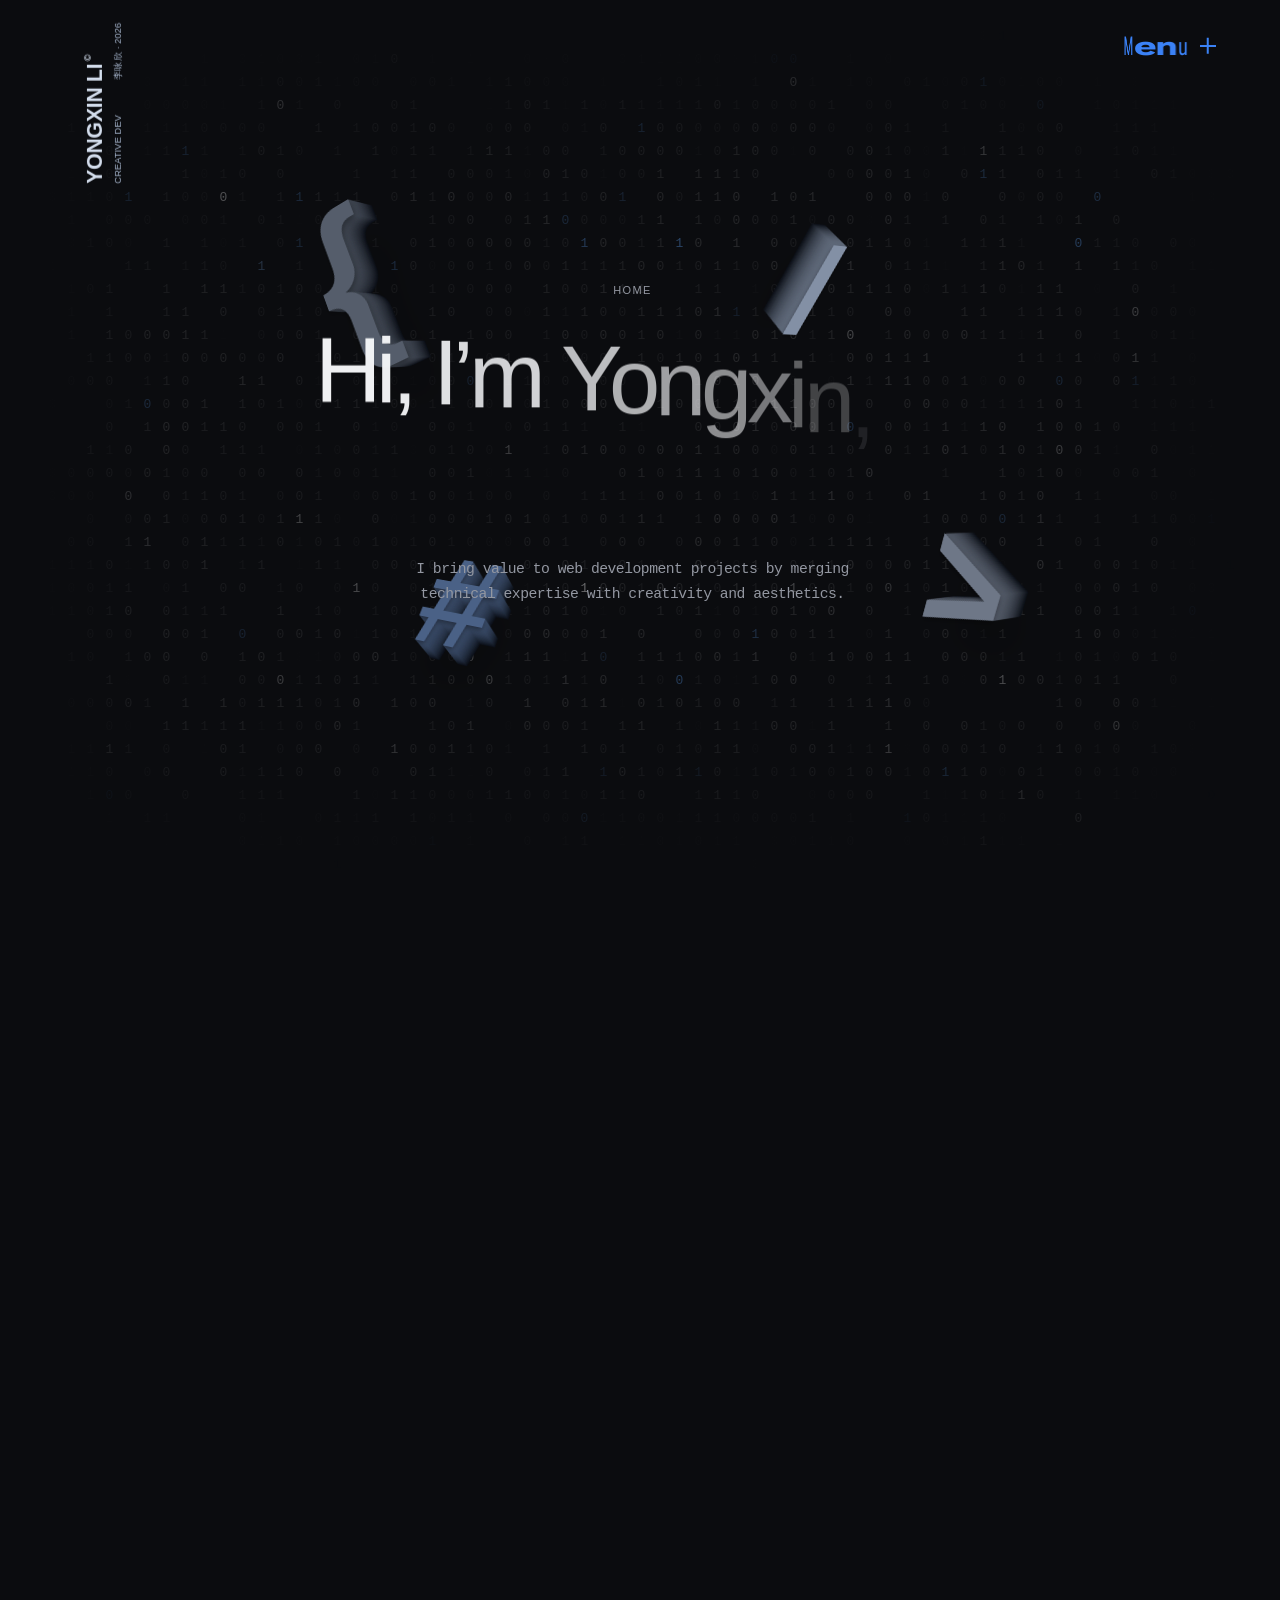
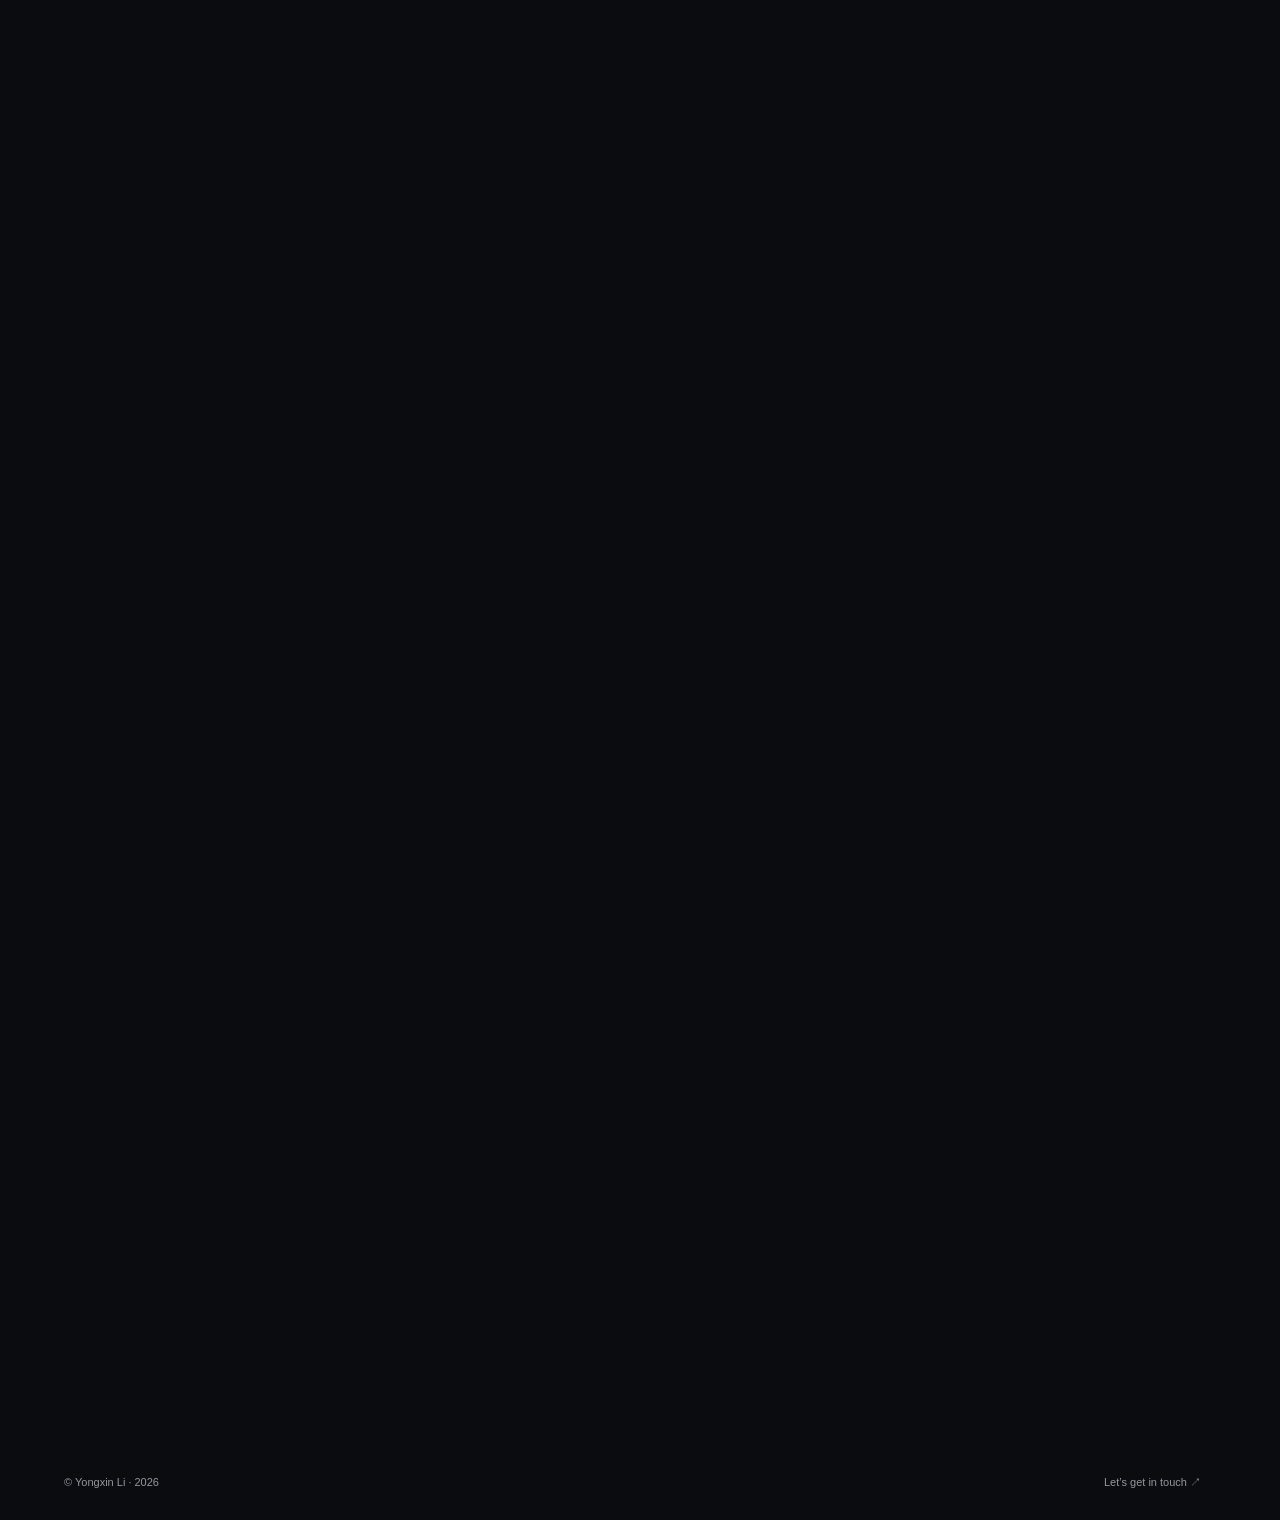
==== commit 8faababd: "youhua" ====
--- a/index.html
+++ b/index.html
@@ -67,6 +67,7 @@
       </div>
     </section>
     <section class="profile-section" id="meet-yongxin" aria-labelledby="profile-title">
+      <div class="star-sea" aria-hidden="true"></div>
       <div class="profile-light" aria-hidden="true"></div>
       <header class="profile-heading">
         <p class="profile-kicker">01 / A LITTLE ABOUT ME</p>
@@ -74,38 +75,38 @@
       </header>
       <div class="profile-layout">
         <div class="profile-column profile-column--left">
-          <article class="profile-window" data-reveal>
-            <header class="profile-window-bar"><h3>about-me</h3><span aria-hidden="true">− &nbsp; □ &nbsp; ×</span></header>
+          <article class="profile-window" data-reveal style="--cloud-drift:-14px;--cloud-delay:0ms">
+            <header class="profile-window-bar"><h3>关于我</h3><span aria-hidden="true">− &nbsp; □ &nbsp; ×</span></header>
             <ol class="profile-lines">
-              <li>Hi, I'm <strong>Yongxin Li.</strong> I build thoughtful experiences, from the interface to the systems behind it.</li>
-              <li>My focus is <span class="profile-accent">full-stack development</span>, with a special interest in <span class="profile-accent">AI applications, RAG and agents.</span></li>
-              <li>I like turning an idea into a product that people can actually use.</li>
+              <li>你好，我是 <strong>李咏欣。</strong>从界面到背后的系统，我希望每一层都经得起推敲。</li>
+              <li>我主要做 <span class="profile-accent">全栈开发</span>，尤其关注 <span class="profile-accent">AI 应用、RAG 与 Agent。</span></li>
+              <li>我喜欢把一个想法，做成别人真的能用的产品。</li>
             </ol>
           </article>
-          <article class="profile-window profile-window--location" data-reveal>
-            <header class="profile-window-bar"><h3>based-in</h3><span aria-hidden="true">− &nbsp; □ &nbsp; ×</span></header>
-            <ol class="profile-lines"><li>Currently based in <span class="profile-accent">China.</span></li><li>Studying Computer Science at Nanjing University of Finance &amp; Economics.</li></ol>
+          <article class="profile-window profile-window--location" data-reveal style="--cloud-drift:10px;--cloud-delay:110ms">
+            <header class="profile-window-bar"><h3>所在地</h3><span aria-hidden="true">− &nbsp; □ &nbsp; ×</span></header>
+            <ol class="profile-lines"><li>目前在中国。</li><li>就读于 <span class="profile-accent">南京财经大学</span> 计算机科学与技术专业。</li></ol>
           </article>
         </div>
         <figure class="profile-badge" aria-label="李咏欣的互动工牌">
           <div class="lanyard-host" role="img" aria-label="黑白动漫头像工牌，可拖动，点击可翻面">
             <div class="badge-fallback"><span>YONGXIN LI</span><img src="/assets/lanyard-avatar.png" alt="李咏欣的黑白动漫头像" width="1254" height="1254"><strong>FULL STACK DEVELOPER</strong></div>
           </div>
-          <figcaption>DRAG TO PLAY <span aria-hidden="true">↔</span> CLICK TO FLIP</figcaption>
-          <button class="badge-flip" type="button">Flip the card <span aria-hidden="true">↻</span></button>
+          <figcaption>拖动试试 <span aria-hidden="true">↔</span> 点击翻面</figcaption>
+          <button class="badge-flip" type="button">翻到背面 <span aria-hidden="true">↻</span></button>
         </figure>
         <div class="profile-column profile-column--right">
-          <article class="profile-window" data-reveal>
-            <header class="profile-window-bar"><h3>get-in-touch</h3><span aria-hidden="true">− &nbsp; □ &nbsp; ×</span></header>
+          <article class="profile-window" data-reveal style="--cloud-drift:14px;--cloud-delay:220ms">
+            <header class="profile-window-bar"><h3>联系我</h3><span aria-hidden="true">− &nbsp; □ &nbsp; ×</span></header>
             <ol class="profile-lines profile-contact">
-              <li><a href="tel:+8615850567265"><span class="contact-kind">PHONE</span><span>+86 158 5056 7265 ↗</span></a></li>
-              <li><a href="mailto:2386079596@qq.com"><span class="contact-kind">EMAIL</span><span>2386079596@qq.com ↗</span></a></li>
-              <li><a href="https://github.com/112-Li-del" target="_blank" rel="noopener noreferrer"><span class="contact-kind">GITHUB</span><span>112-Li-del ↗</span></a></li>
+              <li><a href="tel:+8615850567265"><span class="contact-kind">电话</span><span>+86 158 5056 7265 ↗</span></a></li>
+              <li><a href="mailto:2386079596@qq.com"><span class="contact-kind">邮箱</span><span>2386079596@qq.com ↗</span></a></li>
+              <li><a href="https://github.com/112-Li-del" target="_blank" rel="noopener noreferrer"><span class="contact-kind">GitHub</span><span>112-Li-del ↗</span></a></li>
             </ol>
           </article>
-          <article class="profile-window profile-window--hobbies" data-reveal>
-            <header class="profile-window-bar"><h3>off-the-keyboard</h3><span aria-hidden="true">− &nbsp; □ &nbsp; ×</span></header>
-            <ol class="profile-lines profile-hobbies"><li>Reading</li><li>CS:GO</li><li>Fitness</li><li>Sports</li><li>Basketball</li></ol>
+          <article class="profile-window profile-window--hobbies" data-reveal style="--cloud-drift:-10px;--cloud-delay:330ms">
+            <header class="profile-window-bar"><h3>键盘之外</h3><span aria-hidden="true">− &nbsp; □ &nbsp; ×</span></header>
+            <ol class="profile-lines profile-hobbies"><li>阅读</li><li>CS:GO</li><li>健身</li><li>运动</li><li>篮球</li></ol>
           </article>
         </div>
       </div>
--- a/navigation.css
+++ b/navigation.css
@@ -95,11 +95,12 @@
 .brand-portrait-caption{font-size:5.5px}
 @font-face{font-family:'Menu Pressure';src:url('/assets/fonts/roboto-flex-menu.woff2') format('woff2');font-style:normal;font-weight:100 1000;font-stretch:25% 151%;font-display:swap}
 /* Fixed invisible slot; GSAP rolls the stack while each letter varies inside it. */
-.sm-toggle{font-size:20px;gap:12px;min-width:92px;min-height:44px;padding:8px 0}
-.sm-toggle-textWrap{width:64px;min-width:64px;height:28px;line-height:28px;font-family:'Menu Pressure',Arial,sans-serif;font-style:normal;font-weight:650;letter-spacing:-.035em}
+.sm-toggle{font-size:26px;gap:12px;min-width:92px;min-height:44px;padding:8px 0}
+.sm-toggle-textWrap{width:64px;min-width:64px;height:28px;line-height:28px;font-family:'Menu Pressure',Arial,sans-serif;font-style:normal;font-weight:650;letter-spacing:0}
 .sm-toggle-textInner>span{height:28px;line-height:28px;flex-shrink:0}
-.sm-toggle-textInner>.sm-pressure-row{display:flex;justify-content:center;align-self:center;width:max-content;gap:0;transform-origin:center;white-space:nowrap}
-.sm-pressure-char{display:inline-block;flex:none;line-height:28px;transform-origin:center;}
+.sm-toggle-textInner>.sm-pressure-row{display:flex;align-items:center;align-self:stretch;width:100%;gap:0;white-space:nowrap}
+.sm-pressure-char{display:flex;align-items:center;justify-content:center;flex:1 1 0%;min-width:0;height:28px;line-height:28px}
+.sm-pressure-ink{display:block;flex:none;font-size:26px;line-height:28px;letter-spacing:0;transform-origin:center;will-change:transform}
 
 
 
@@ -108,5 +109,7 @@
 
 
 
-@media(max-width:600px){.site-brand.brand-drum{width:68px;height:128px}.brand-drum__scene{transform:scale(.85)}.sm-toggle{font-size:19px;gap:10px;min-width:86px}.sm-toggle-textWrap{width:60px;min-width:60px}}
+@media(max-width:600px){.site-brand.brand-drum{width:68px;height:128px}.brand-drum__scene{transform:scale(.85)}.sm-toggle{font-size:25px;gap:10px;min-width:86px}.sm-toggle-textWrap{width:60px;min-width:60px}}
 
+
+@media(prefers-reduced-motion:reduce){.sm-pressure-ink{will-change:auto}}
--- a/profile-section.css
+++ b/profile-section.css
@@ -1,51 +1,68 @@
 /* Home continues into a normal-flow introduction, after the hero text has faded. */
 .profile-section{position:relative;z-index:3;isolation:isolate;margin-top:-100svh;padding:18svh var(--spacing) 120px;opacity:0;pointer-events:none;overflow:clip}
 .profile-section[data-visible="true"]{pointer-events:auto}
-.profile-light{position:absolute;z-index:-1;top:12svh;left:0;width:100%;height:min(1000px,100%);pointer-events:none;mask-image:linear-gradient(transparent,#000 12%,#000 75%,transparent)}
-.profile-heading{position:relative;text-align:center;max-width:1280px;margin:0 auto 28px}
-.profile-kicker{margin:0 0 25px;font:10px/1.4 Arial,sans-serif;letter-spacing:.17em;color:#8994a6}
-.profile-heading h2{margin:0;font-size:clamp(34px,4.6vw,70px);font-weight:400;letter-spacing:-.055em;line-height:1.12;text-wrap:balance}
+
+/* Star Sea Express: the regraded "Up in the Cloud Sea" shader lives here. */
+.star-sea{position:absolute;inset:0;z-index:-2;pointer-events:none;overflow:hidden;mask-image:linear-gradient(transparent,#000 9%,#000 84%,transparent)}
+.star-sea-canvas{display:block;width:100%;height:100%}
+.star-sea--fallback .star-sea-canvas{display:none}
+.star-sea--fallback{background:radial-gradient(1.5px 1.5px at 18% 22%,#d7e5ff 99%,transparent),radial-gradient(1px 1px at 64% 14%,#a9c6ff 99%,transparent),radial-gradient(1.5px 1.5px at 82% 36%,#e6f0ff 99%,transparent),radial-gradient(1px 1px at 34% 42%,#9fbcf5 99%,transparent),radial-gradient(1.5px 1.5px at 52% 62%,#cfe0ff 99%,transparent),linear-gradient(180deg,#040812 0%,#0a1630 48%,#122a52 78%,#050a16 100%)}
+.profile-light{position:absolute;z-index:-1;top:12svh;left:0;width:100%;height:min(1000px,100%);pointer-events:none;background:radial-gradient(ellipse at 50% 32%,rgba(72,126,220,.16),transparent 66%);mask-image:linear-gradient(transparent,#000 12%,#000 75%,transparent)}
+
+.profile-heading{position:relative;text-align:center;max-width:1180px;margin:0 auto 26px}
+.profile-kicker{margin:0 0 25px;font:10px/1.4 Arial,sans-serif;letter-spacing:.17em;color:#a9bad6;text-shadow:0 2px 14px #020714}
+.profile-heading h2{margin:0;font-size:clamp(34px,4.4vw,66px);font-weight:400;letter-spacing:-.055em;line-height:1.12;text-wrap:balance;text-shadow:0 6px 34px rgba(2,8,22,.9)}
 .profile-gradient{font-style:normal;background:linear-gradient(110deg,#e8efff 0%,#6098fa 25%,#294c88 47%,#84aeef 70%,#e8efff 100%);background-size:240% 100%;background-clip:text;-webkit-background-clip:text;color:transparent;animation:profile-ink 8s ease-in-out infinite alternate}
 @keyframes profile-ink{to{background-position:100% 50%}}
-.profile-layout{position:relative;display:grid;grid-template-columns:minmax(0,1fr) minmax(220px,1.05fr) minmax(0,1fr);gap:clamp(18px,2.6vw,42px);align-items:start;max-width:1360px;margin:auto}
-.profile-column{display:grid;gap:24px;min-width:0;padding-top:132px}
-.profile-column--right{padding-top:180px}
-.profile-window{min-width:0;border:1px solid #2b3443;border-radius:2px;background:rgba(9,12,18,.91);text-align:left;opacity:0;transform:translateY(38px);transition:opacity .7s ease,transform .9s cubic-bezier(.2,.75,.2,1)}
-.profile-window.is-visible{opacity:1;transform:none}
-.profile-window-bar{height:38px;padding:0 15px;border-bottom:1px solid #29313d;display:flex;align-items:center;justify-content:space-between;gap:8px}
-.profile-window-bar h3{margin:0;font:500 12px/1 Consolas,"Courier New",monospace;letter-spacing:-.025em;color:#d5deea}
-.profile-window-bar>span{font:14px/1 Arial,sans-serif;color:#657184;opacity:.7}
-.profile-lines{padding:18px 18px 20px 39px;margin:0;color:#b6bfcd;font-size:clamp(12px,1vw,14px);line-height:1.8}
-.profile-lines li{padding-left:4px;margin:0 0 12px}
+
+.profile-layout{position:relative;display:grid;grid-template-columns:minmax(0,1fr) minmax(200px,.92fr) minmax(0,1fr);gap:clamp(16px,2.1vw,30px);align-items:start;max-width:1080px;margin:auto}
+.profile-column{position:relative;z-index:2;display:grid;gap:22px;min-width:0;padding-top:96px}
+.profile-column--right{padding-top:140px}
+
+/* Cloud-shaped cards: soft asymmetric body plus two rounded "puffs". */
+.profile-window{position:relative;isolation:isolate;min-width:0;text-align:left;border:1px solid rgba(150,185,240,.30);border-radius:36px 42px 34px 40px/38px 36px 40px 34px;background:linear-gradient(158deg,rgba(18,32,60,.95),rgba(7,13,28,.96));backdrop-filter:blur(16px) saturate(1.12);-webkit-backdrop-filter:blur(14px) saturate(1.16);box-shadow:0 18px 46px rgba(2,6,18,.5),inset 0 1px 0 rgba(190,215,255,.13);opacity:0;transform:translate3d(var(--cloud-drift,0px),-110px,0) scale(.80) rotate(-5deg);transition:opacity .9s ease var(--cloud-delay,0ms),transform 1.25s cubic-bezier(.18,1.16,.3,1) var(--cloud-delay,0ms)}
+.profile-window.is-visible{opacity:1;transform:translate3d(0,0,0) scale(1) rotate(0deg);animation:cloud-breathe 9s ease-in-out var(--cloud-delay,0ms) infinite alternate}
+@keyframes cloud-breathe{from{translate:0 0}to{translate:0 -5px}}
+.profile-window::before,.profile-window::after{content:'';position:absolute;z-index:0;border-radius:52% 48% 46% 54%/58% 56% 44% 42%;background:linear-gradient(158deg,rgba(26,46,84,.82),rgba(9,16,34,.88));box-shadow:inset 0 1px 0 rgba(190,215,255,.09);pointer-events:none}
+.profile-window::before{width:78px;height:62px;left:13%;top:-26px}
+.profile-window::after{width:54px;height:44px;left:40%;top:-19px}
+.profile-window-bar,.profile-lines{position:relative;z-index:1}
+.profile-window-bar{height:36px;padding:0 20px;border-bottom:1px solid rgba(140,175,230,.16);display:flex;align-items:center;justify-content:space-between;gap:8px}
+.profile-window-bar h3{margin:0;font:500 12px/1 "Microsoft YaHei",Consolas,monospace;letter-spacing:.04em;color:#e2ecfb}
+.profile-window-bar>span{font:14px/1 Arial,sans-serif;color:#7c92b4;opacity:.6}
+.profile-lines{padding:16px 20px 20px 38px;margin:0;color:#d6e2f3;font-size:13px;line-height:1.9}
+.profile-lines li{padding-left:4px;margin:0 0 10px}
 .profile-lines li:last-child{margin-bottom:0}
-.profile-lines li::marker{color:#5d6e86;font:11px Consolas,monospace}
-.profile-lines strong{color:#eff3fa;font-weight:500}
-.profile-accent{color:#80adf4}
-.profile-window--location{margin-left:22px}
-.profile-window--hobbies{margin-right:28px}
-.profile-contact{padding-top:18px;padding-bottom:20px}
-.profile-contact a{display:flex;flex-direction:column;gap:2px;width:fit-content;color:#d4dfef;overflow-wrap:anywhere;transition:color .2s}
-.profile-contact a:hover{color:#6b9fff}
-.contact-kind{font:9px/1.4 Consolas,monospace;letter-spacing:.12em;color:#647d9f}
-.profile-hobbies{padding-top:17px;padding-bottom:19px}
-.profile-hobbies li{margin-bottom:5px}
-.profile-badge{position:relative;margin:0;min-width:0;text-align:center;opacity:0;transition:opacity .3s ease}
-.profile-badge.is-visible{opacity:1}
-.lanyard-host{position:relative;width:100%;height:590px;overflow:hidden}
+.profile-lines li::marker{color:#6f8cb8;font:11px Consolas,monospace}
+.profile-lines strong{color:#f2f6fd;font-weight:600}
+.profile-accent{color:#a8c9ff}
+.profile-window--location{margin-left:16px}
+.profile-window--hobbies{margin-right:20px}
+.profile-contact{padding-top:16px;padding-bottom:20px}
+.profile-contact a{display:flex;flex-direction:column;gap:3px;width:fit-content;color:#dce8fa;overflow-wrap:anywhere;transition:color .2s}
+.profile-contact a:hover{color:#8fb8ff}
+.contact-kind{font:9px/1.4 "Microsoft YaHei",Consolas,monospace;letter-spacing:.12em;color:#7f9ac4}
+.profile-hobbies{padding-top:16px;padding-bottom:18px}
+.profile-hobbies li{margin-bottom:4px}
+
+/* The badge drops in with the clouds, but stays the only physical object. */
+.profile-badge{position:relative;margin:0;min-width:0;text-align:center;opacity:0;transform:translate3d(0,-72px,0) scale(.86);transition:opacity .9s ease,transform 1.2s cubic-bezier(.2,1.1,.3,1)}
+.profile-badge.is-visible{opacity:1;transform:none}
+.lanyard-host{position:relative;width:100%;height:460px;overflow:hidden}
 .lanyard-canvas{display:block;width:100%;height:100%;position:relative;z-index:1}
-.badge-fallback{position:absolute;top:150px;left:50%;transform:translateX(-50%) rotate(-4deg);width:68%;max-width:260px;padding:16px;background:#122445;border:1px solid #466085;border-radius:12px;color:#d9e6fa;box-shadow:0 16px 40px #0006}
-.badge-fallback>span{display:block;margin-bottom:12px;font-size:15px;letter-spacing:.08em}
+.badge-fallback{position:absolute;top:110px;left:50%;transform:translateX(-50%) rotate(-4deg);width:68%;max-width:230px;padding:14px;background:#122445;border:1px solid #466085;border-radius:12px;color:#d9e6fa;box-shadow:0 16px 40px #0006}
+.badge-fallback>span{display:block;margin-bottom:12px;font-size:14px;letter-spacing:.08em}
 .badge-fallback img{display:block;width:100%;height:auto;border-radius:4px}
 .badge-fallback strong{display:block;font:9px/1.4 Consolas,monospace;letter-spacing:.08em;margin-top:14px}
 .lanyard-host.has-webgl .badge-fallback{visibility:hidden}
-.profile-badge figcaption{margin-top:-8px;color:#5f7290;font:8px/1.4 Consolas,monospace;letter-spacing:.12em;white-space:nowrap}
-.profile-badge figcaption span{margin:0 6px;color:#8eaccf}
-.badge-flip{padding:8px 4px;margin-top:8px;min-height:32px;color:#879bb8;font:11px/1.2 Arial,sans-serif;transition:color .2s}
-.badge-flip:hover{color:#c3d8fa}
-@media(max-width:1050px){.profile-layout{gap:18px}.profile-column{padding-top:110px;gap:20px}.profile-column--right{padding-top:150px}.profile-window-bar{padding:0 11px}.profile-lines{padding:15px 13px 17px 29px}.profile-window--location{margin-left:0}.profile-window--hobbies{margin-right:0}.lanyard-host{height:530px}.profile-heading h2{font-size:clamp(34px,4.8vw,54px)}}
-@media(max-width:760px){.profile-section{padding:18svh 24px 90px}.profile-heading{margin-bottom:0}.profile-heading h2{font-size:clamp(31px,6.8vw,46px);letter-spacing:-.045em}.profile-kicker{font-size:9px;margin-bottom:22px}.profile-layout{display:flex;flex-direction:column;gap:24px;max-width:520px}.profile-badge{order:0;width:100%;max-width:380px;align-self:center;margin-bottom:24px}.lanyard-host{height:520px}.profile-column{order:1;width:100%;padding-top:0;gap:24px}.profile-column--right{order:2}.profile-lines{font-size:14px;line-height:1.85;padding:20px 20px 22px 40px}.profile-window-bar{padding:0 16px;height:40px}.profile-light{height:850px;top:12svh}.profile-badge figcaption{font-size:8px}.badge-fallback{top:140px;max-width:235px}}
-@media(prefers-reduced-motion:reduce){.profile-gradient{animation:none}.profile-window,.profile-badge{transition:none}.profile-window{transform:none}.profile-section{margin-top:0;padding-top:70px}}
+.profile-badge figcaption{margin-top:-8px;color:#7c93b8;font:9px/1.4 "Microsoft YaHei",Arial,sans-serif;letter-spacing:.1em;white-space:nowrap}
+.profile-badge figcaption span{margin:0 6px;color:#a9c9f5}
+.badge-flip{padding:8px 4px;margin-top:8px;min-height:32px;color:#9bb0d0;font:11px/1.2 "Microsoft YaHei",Arial,sans-serif;transition:color .2s}
+.badge-flip:hover{color:#d3e3ff}
+
+@media(max-width:1050px){.profile-layout{gap:16px}.profile-column{padding-top:86px;gap:18px}.profile-column--right{padding-top:120px}.profile-window-bar{padding:0 15px}.profile-lines{padding:14px 15px 17px 30px;font-size:12px}.profile-window--location{margin-left:0}.profile-window--hobbies{margin-right:0}.lanyard-host{height:420px}.profile-heading h2{font-size:clamp(34px,4.8vw,54px)}}
+@media(max-width:760px){.profile-section{padding:16svh 22px 90px}.profile-heading{margin-bottom:0}.profile-heading h2{font-size:clamp(31px,6.8vw,46px);letter-spacing:-.045em}.profile-kicker{font-size:9px;margin-bottom:22px}.profile-layout{display:flex;flex-direction:column;gap:22px;max-width:460px}.profile-badge{order:0;width:100%;max-width:340px;align-self:center;margin-bottom:20px}.lanyard-host{height:410px}.profile-column{order:1;width:100%;padding-top:0;gap:22px}.profile-column--right{order:2}.profile-lines{font-size:13px;line-height:1.95;padding:18px 20px 20px 36px}.profile-window-bar{padding:0 20px;height:38px}.profile-light{height:850px;top:12svh}.badge-fallback{top:100px;max-width:215px}}
+@media(prefers-reduced-motion:reduce){.profile-gradient,.profile-window.is-visible{animation:none}.profile-window,.profile-badge,.profile-window.is-visible{transition:none;transform:none}.profile-section{margin-top:0;padding-top:70px}}
 /* Leave room for the strap to bend and the badge to swing without a hard crop. */
-.profile-column{position:relative;z-index:2}
 .lanyard-host{width:calc(100% + 80px);margin-left:-40px}
 .profile-badge:not(.is-interactive) figcaption,.profile-badge:not(.is-interactive) .badge-flip{visibility:hidden}
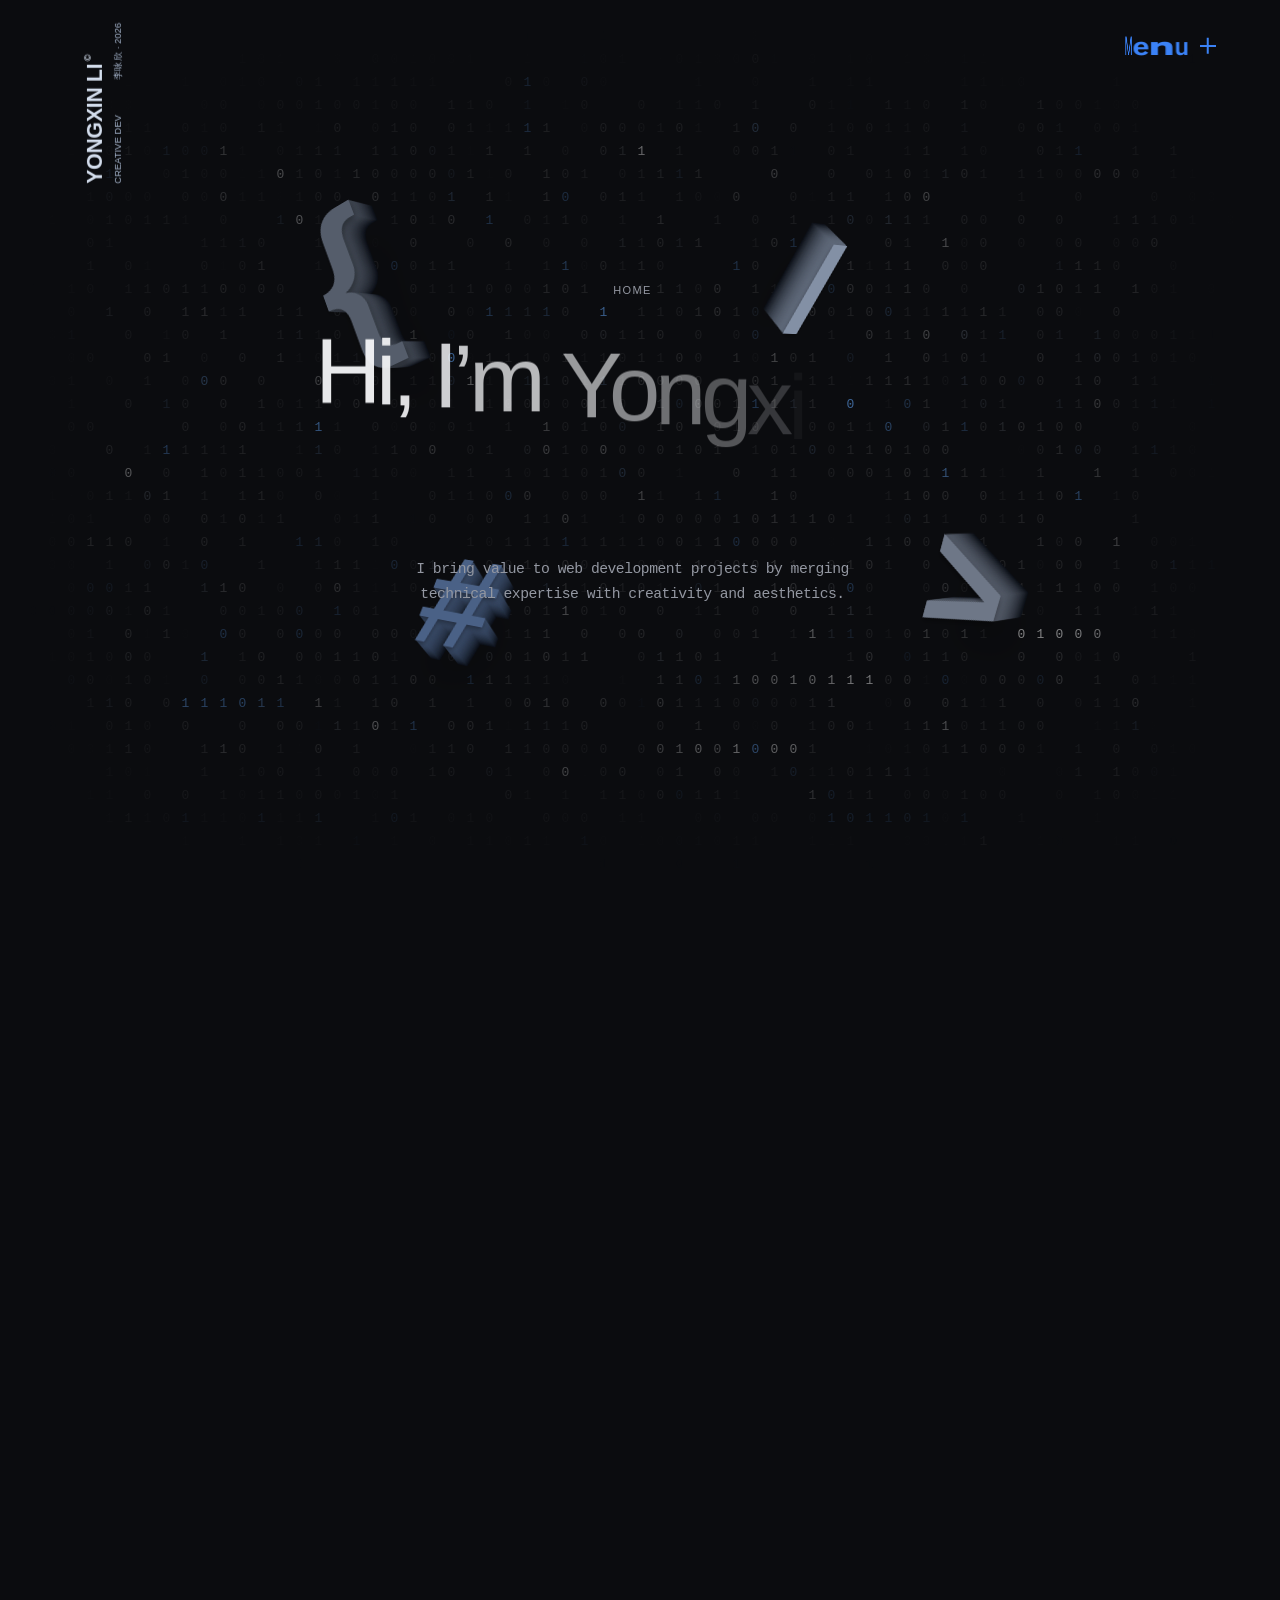
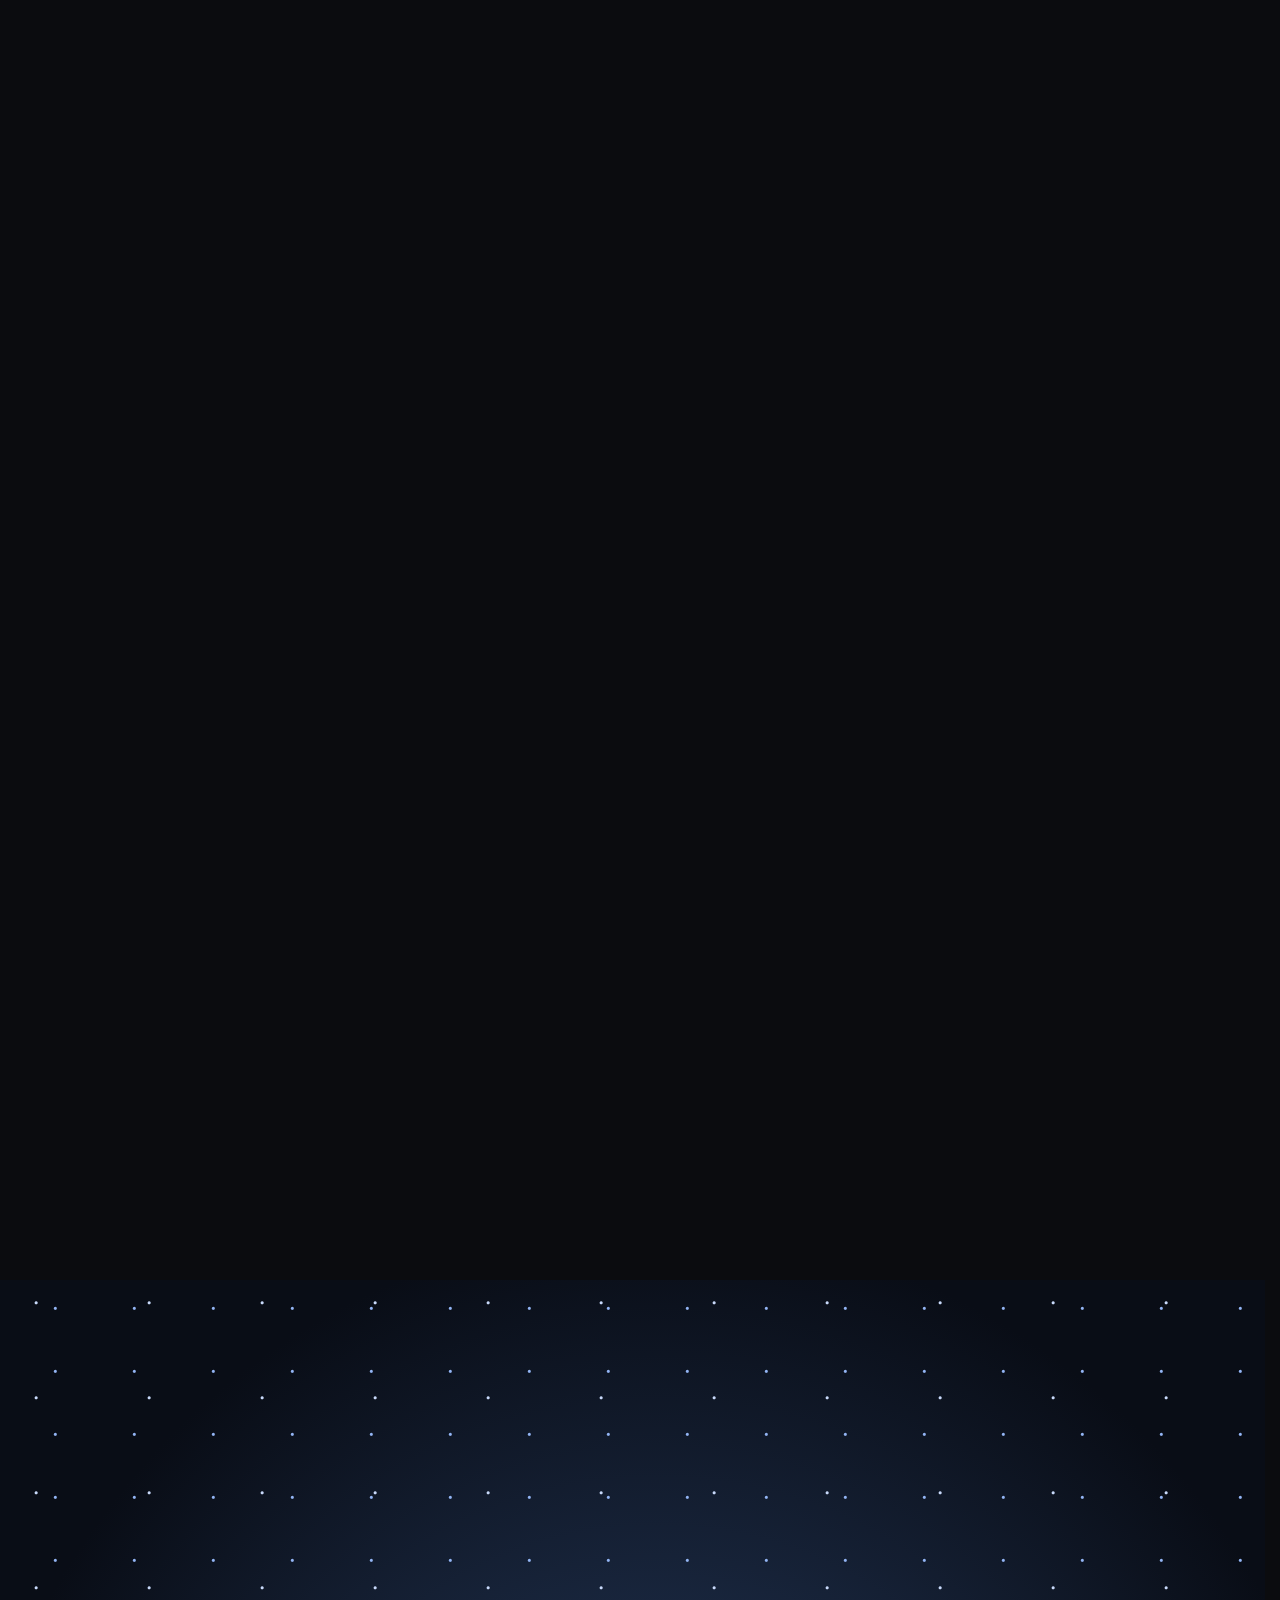
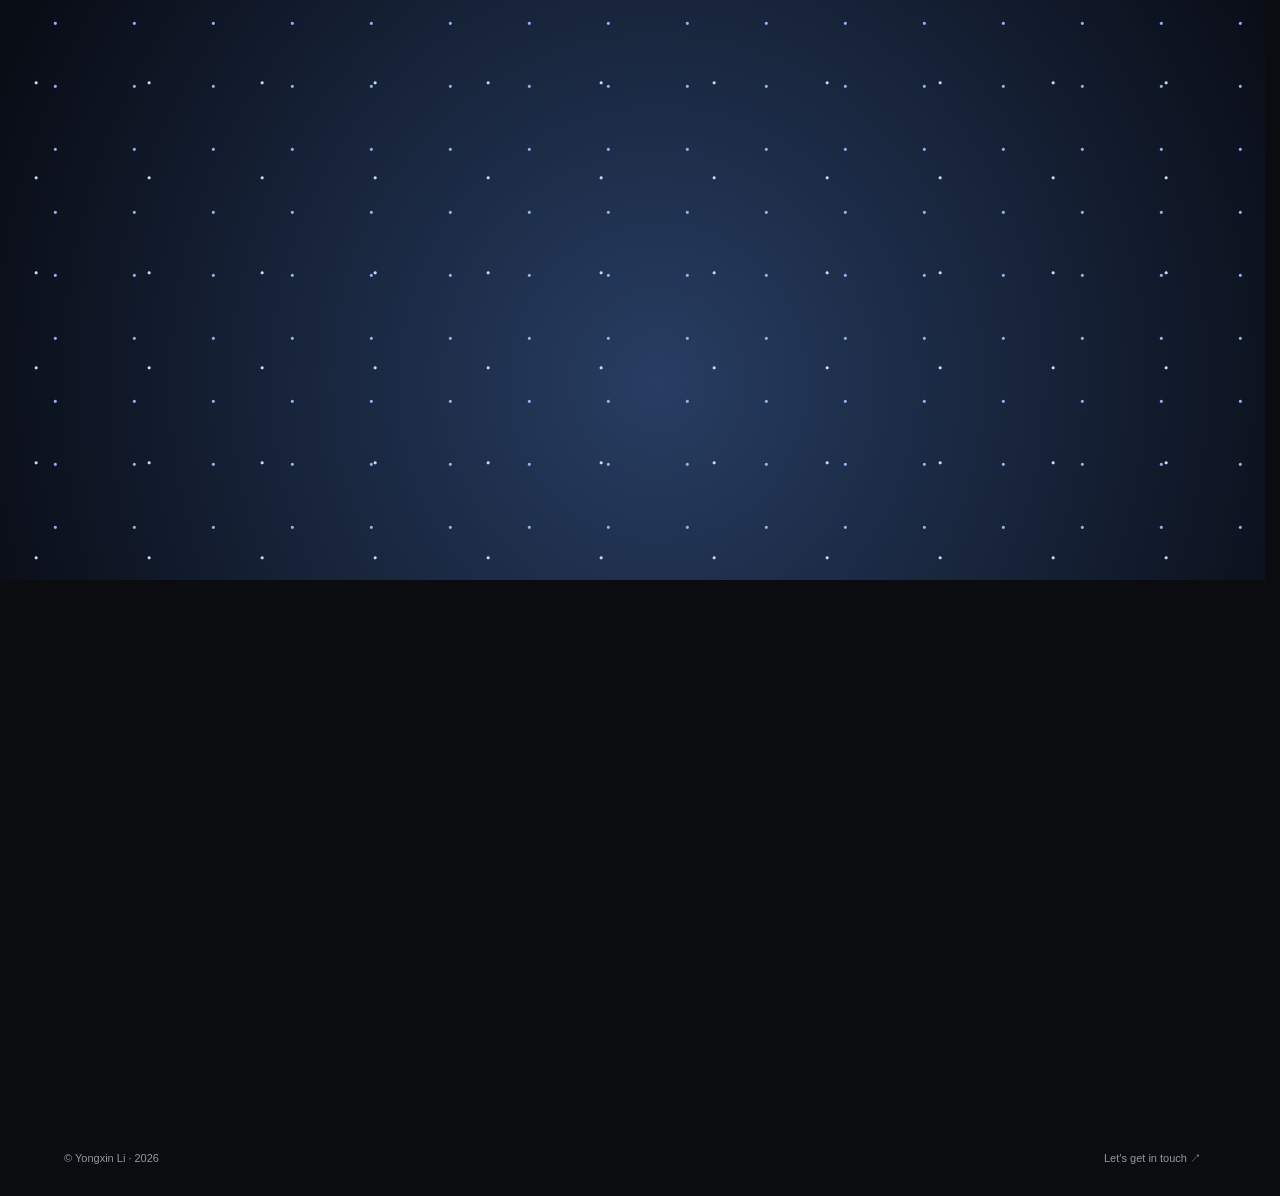
==== commit db40a279: "优化" ====
--- a/index.html
+++ b/index.html
@@ -66,49 +66,26 @@
 
       </div>
     </section>
-    <section class="profile-section" id="meet-yongxin" aria-labelledby="profile-title">
-      <div class="star-sea" aria-hidden="true"></div>
-      <div class="profile-light" aria-hidden="true"></div>
-      <header class="profile-heading">
-        <p class="profile-kicker">01 / A LITTLE ABOUT ME</p>
-        <h2 id="profile-title">Your <em class="profile-gradient">full-stack</em> developer,<br>right by your side.</h2>
-      </header>
-      <div class="profile-layout">
-        <div class="profile-column profile-column--left">
-          <article class="profile-window" data-reveal style="--cloud-drift:-14px;--cloud-delay:0ms">
-            <header class="profile-window-bar"><h3>关于我</h3><span aria-hidden="true">− &nbsp; □ &nbsp; ×</span></header>
-            <ol class="profile-lines">
-              <li>你好，我是 <strong>李咏欣。</strong>从界面到背后的系统，我希望每一层都经得起推敲。</li>
-              <li>我主要做 <span class="profile-accent">全栈开发</span>，尤其关注 <span class="profile-accent">AI 应用、RAG 与 Agent。</span></li>
-              <li>我喜欢把一个想法，做成别人真的能用的产品。</li>
-            </ol>
-          </article>
-          <article class="profile-window profile-window--location" data-reveal style="--cloud-drift:10px;--cloud-delay:110ms">
-            <header class="profile-window-bar"><h3>所在地</h3><span aria-hidden="true">− &nbsp; □ &nbsp; ×</span></header>
-            <ol class="profile-lines"><li>目前在中国。</li><li>就读于 <span class="profile-accent">南京财经大学</span> 计算机科学与技术专业。</li></ol>
-          </article>
+    <section class="profile-section" id="meet-yongxin" aria-label="星海列车与个人资料">
+      <div class="stage">
+        <canvas class="star-train-canvas" aria-hidden="true" hidden></canvas>
+        <div class="profile-light" aria-hidden="true"></div>
+    <section class="profile pending" aria-label="关于李咏欣" inert>
+      <figure class="badge" aria-label="李咏欣的名牌">
+        <div class="lanyard-host">
+          <div class="badge-portrait">
+            <img src="/assets/lanyard-avatar.png" alt="李咏欣的黑白动漫头像" width="1254" height="1254" loading="lazy">
+            <span>李咏欣</span>
+          </div>
         </div>
-        <figure class="profile-badge" aria-label="李咏欣的互动工牌">
-          <div class="lanyard-host" role="img" aria-label="黑白动漫头像工牌，可拖动，点击可翻面">
-            <div class="badge-fallback"><span>YONGXIN LI</span><img src="/assets/lanyard-avatar.png" alt="李咏欣的黑白动漫头像" width="1254" height="1254"><strong>FULL STACK DEVELOPER</strong></div>
-          </div>
-          <figcaption>拖动试试 <span aria-hidden="true">↔</span> 点击翻面</figcaption>
-          <button class="badge-flip" type="button">翻到背面 <span aria-hidden="true">↻</span></button>
-        </figure>
-        <div class="profile-column profile-column--right">
-          <article class="profile-window" data-reveal style="--cloud-drift:14px;--cloud-delay:220ms">
-            <header class="profile-window-bar"><h3>联系我</h3><span aria-hidden="true">− &nbsp; □ &nbsp; ×</span></header>
-            <ol class="profile-lines profile-contact">
-              <li><a href="tel:+8615850567265"><span class="contact-kind">电话</span><span>+86 158 5056 7265 ↗</span></a></li>
-              <li><a href="mailto:2386079596@qq.com"><span class="contact-kind">邮箱</span><span>2386079596@qq.com ↗</span></a></li>
-              <li><a href="https://github.com/112-Li-del" target="_blank" rel="noopener noreferrer"><span class="contact-kind">GitHub</span><span>112-Li-del ↗</span></a></li>
-            </ol>
-          </article>
-          <article class="profile-window profile-window--hobbies" data-reveal style="--cloud-drift:-10px;--cloud-delay:330ms">
-            <header class="profile-window-bar"><h3>键盘之外</h3><span aria-hidden="true">− &nbsp; □ &nbsp; ×</span></header>
-            <ol class="profile-lines profile-hobbies"><li>阅读</li><li>CS:GO</li><li>健身</li><li>运动</li><li>篮球</li></ol>
-          </article>
-        </div>
+        <figcaption class="badge-instructions" hidden>拖拽摆动 · 点击翻面</figcaption>
+        <button class="badge-flip" type="button" hidden>翻转名牌 ↻</button>
+      </figure>
+      <details class="cloud" name="profile-card"><summary>自我介绍</summary><p>我是李咏欣，专注全栈开发、AI 应用、RAG 和智能体。我喜欢把想法做成真正能用的产品。</p></details>
+      <details class="cloud" name="profile-card"><summary>所在地与教育</summary><p>现居中国，就读于南京财经大学计算机科学与技术专业。</p></details>
+      <details class="cloud" name="profile-card"><summary>联系我</summary><p>电话 <a href="tel:+8615850567265">+86 158 5056 7265</a><br>邮箱 <a href="mailto:2386079596@qq.com">2386079596@qq.com</a><br>GitHub <a href="https://github.com/112-Li-del">112-Li-del</a></p></details>
+      <details class="cloud" name="profile-card"><summary>业余爱好</summary><p>阅读、CS:GO、健身、体育运动和篮球。</p></details>
+    </section>
       </div>
     </section>
     </div>
--- a/profile-section.css
+++ b/profile-section.css
@@ -1,68 +1,46 @@
-/* Home continues into a normal-flow introduction, after the hero text has faded. */
-.profile-section{position:relative;z-index:3;isolation:isolate;margin-top:-100svh;padding:18svh var(--spacing) 120px;opacity:0;pointer-events:none;overflow:clip}
-.profile-section[data-visible="true"]{pointer-events:auto}
-
-/* Star Sea Express: the regraded "Up in the Cloud Sea" shader lives here. */
-.star-sea{position:absolute;inset:0;z-index:-2;pointer-events:none;overflow:hidden;mask-image:linear-gradient(transparent,#000 9%,#000 84%,transparent)}
-.star-sea-canvas{display:block;width:100%;height:100%}
-.star-sea--fallback .star-sea-canvas{display:none}
-.star-sea--fallback{background:radial-gradient(1.5px 1.5px at 18% 22%,#d7e5ff 99%,transparent),radial-gradient(1px 1px at 64% 14%,#a9c6ff 99%,transparent),radial-gradient(1.5px 1.5px at 82% 36%,#e6f0ff 99%,transparent),radial-gradient(1px 1px at 34% 42%,#9fbcf5 99%,transparent),radial-gradient(1.5px 1.5px at 52% 62%,#cfe0ff 99%,transparent),linear-gradient(180deg,#040812 0%,#0a1630 48%,#122a52 78%,#050a16 100%)}
-.profile-light{position:absolute;z-index:-1;top:12svh;left:0;width:100%;height:min(1000px,100%);pointer-events:none;background:radial-gradient(ellipse at 50% 32%,rgba(72,126,220,.16),transparent 66%);mask-image:linear-gradient(transparent,#000 12%,#000 75%,transparent)}
-
-.profile-heading{position:relative;text-align:center;max-width:1180px;margin:0 auto 26px}
-.profile-kicker{margin:0 0 25px;font:10px/1.4 Arial,sans-serif;letter-spacing:.17em;color:#a9bad6;text-shadow:0 2px 14px #020714}
-.profile-heading h2{margin:0;font-size:clamp(34px,4.4vw,66px);font-weight:400;letter-spacing:-.055em;line-height:1.12;text-wrap:balance;text-shadow:0 6px 34px rgba(2,8,22,.9)}
-.profile-gradient{font-style:normal;background:linear-gradient(110deg,#e8efff 0%,#6098fa 25%,#294c88 47%,#84aeef 70%,#e8efff 100%);background-size:240% 100%;background-clip:text;-webkit-background-clip:text;color:transparent;animation:profile-ink 8s ease-in-out infinite alternate}
-@keyframes profile-ink{to{background-position:100% 50%}}
-
-.profile-layout{position:relative;display:grid;grid-template-columns:minmax(0,1fr) minmax(200px,.92fr) minmax(0,1fr);gap:clamp(16px,2.1vw,30px);align-items:start;max-width:1080px;margin:auto}
-.profile-column{position:relative;z-index:2;display:grid;gap:22px;min-width:0;padding-top:96px}
-.profile-column--right{padding-top:140px}
-
-/* Cloud-shaped cards: soft asymmetric body plus two rounded "puffs". */
-.profile-window{position:relative;isolation:isolate;min-width:0;text-align:left;border:1px solid rgba(150,185,240,.30);border-radius:36px 42px 34px 40px/38px 36px 40px 34px;background:linear-gradient(158deg,rgba(18,32,60,.95),rgba(7,13,28,.96));backdrop-filter:blur(16px) saturate(1.12);-webkit-backdrop-filter:blur(14px) saturate(1.16);box-shadow:0 18px 46px rgba(2,6,18,.5),inset 0 1px 0 rgba(190,215,255,.13);opacity:0;transform:translate3d(var(--cloud-drift,0px),-110px,0) scale(.80) rotate(-5deg);transition:opacity .9s ease var(--cloud-delay,0ms),transform 1.25s cubic-bezier(.18,1.16,.3,1) var(--cloud-delay,0ms)}
-.profile-window.is-visible{opacity:1;transform:translate3d(0,0,0) scale(1) rotate(0deg);animation:cloud-breathe 9s ease-in-out var(--cloud-delay,0ms) infinite alternate}
-@keyframes cloud-breathe{from{translate:0 0}to{translate:0 -5px}}
-.profile-window::before,.profile-window::after{content:'';position:absolute;z-index:0;border-radius:52% 48% 46% 54%/58% 56% 44% 42%;background:linear-gradient(158deg,rgba(26,46,84,.82),rgba(9,16,34,.88));box-shadow:inset 0 1px 0 rgba(190,215,255,.09);pointer-events:none}
-.profile-window::before{width:78px;height:62px;left:13%;top:-26px}
-.profile-window::after{width:54px;height:44px;left:40%;top:-19px}
-.profile-window-bar,.profile-lines{position:relative;z-index:1}
-.profile-window-bar{height:36px;padding:0 20px;border-bottom:1px solid rgba(140,175,230,.16);display:flex;align-items:center;justify-content:space-between;gap:8px}
-.profile-window-bar h3{margin:0;font:500 12px/1 "Microsoft YaHei",Consolas,monospace;letter-spacing:.04em;color:#e2ecfb}
-.profile-window-bar>span{font:14px/1 Arial,sans-serif;color:#7c92b4;opacity:.6}
-.profile-lines{padding:16px 20px 20px 38px;margin:0;color:#d6e2f3;font-size:13px;line-height:1.9}
-.profile-lines li{padding-left:4px;margin:0 0 10px}
-.profile-lines li:last-child{margin-bottom:0}
-.profile-lines li::marker{color:#6f8cb8;font:11px Consolas,monospace}
-.profile-lines strong{color:#f2f6fd;font-weight:600}
-.profile-accent{color:#a8c9ff}
-.profile-window--location{margin-left:16px}
-.profile-window--hobbies{margin-right:20px}
-.profile-contact{padding-top:16px;padding-bottom:20px}
-.profile-contact a{display:flex;flex-direction:column;gap:3px;width:fit-content;color:#dce8fa;overflow-wrap:anywhere;transition:color .2s}
-.profile-contact a:hover{color:#8fb8ff}
-.contact-kind{font:9px/1.4 "Microsoft YaHei",Consolas,monospace;letter-spacing:.12em;color:#7f9ac4}
-.profile-hobbies{padding-top:16px;padding-bottom:18px}
-.profile-hobbies li{margin-bottom:4px}
-
-/* The badge drops in with the clouds, but stays the only physical object. */
-.profile-badge{position:relative;margin:0;min-width:0;text-align:center;opacity:0;transform:translate3d(0,-72px,0) scale(.86);transition:opacity .9s ease,transform 1.2s cubic-bezier(.2,1.1,.3,1)}
-.profile-badge.is-visible{opacity:1;transform:none}
-.lanyard-host{position:relative;width:100%;height:460px;overflow:hidden}
-.lanyard-canvas{display:block;width:100%;height:100%;position:relative;z-index:1}
-.badge-fallback{position:absolute;top:110px;left:50%;transform:translateX(-50%) rotate(-4deg);width:68%;max-width:230px;padding:14px;background:#122445;border:1px solid #466085;border-radius:12px;color:#d9e6fa;box-shadow:0 16px 40px #0006}
-.badge-fallback>span{display:block;margin-bottom:12px;font-size:14px;letter-spacing:.08em}
-.badge-fallback img{display:block;width:100%;height:auto;border-radius:4px}
-.badge-fallback strong{display:block;font:9px/1.4 Consolas,monospace;letter-spacing:.08em;margin-top:14px}
-.lanyard-host.has-webgl .badge-fallback{visibility:hidden}
-.profile-badge figcaption{margin-top:-8px;color:#7c93b8;font:9px/1.4 "Microsoft YaHei",Arial,sans-serif;letter-spacing:.1em;white-space:nowrap}
-.profile-badge figcaption span{margin:0 6px;color:#a9c9f5}
-.badge-flip{padding:8px 4px;margin-top:8px;min-height:32px;color:#9bb0d0;font:11px/1.2 "Microsoft YaHei",Arial,sans-serif;transition:color .2s}
-.badge-flip:hover{color:#d3e3ff}
-
-@media(max-width:1050px){.profile-layout{gap:16px}.profile-column{padding-top:86px;gap:18px}.profile-column--right{padding-top:120px}.profile-window-bar{padding:0 15px}.profile-lines{padding:14px 15px 17px 30px;font-size:12px}.profile-window--location{margin-left:0}.profile-window--hobbies{margin-right:0}.lanyard-host{height:420px}.profile-heading h2{font-size:clamp(34px,4.8vw,54px)}}
-@media(max-width:760px){.profile-section{padding:16svh 22px 90px}.profile-heading{margin-bottom:0}.profile-heading h2{font-size:clamp(31px,6.8vw,46px);letter-spacing:-.045em}.profile-kicker{font-size:9px;margin-bottom:22px}.profile-layout{display:flex;flex-direction:column;gap:22px;max-width:460px}.profile-badge{order:0;width:100%;max-width:340px;align-self:center;margin-bottom:20px}.lanyard-host{height:410px}.profile-column{order:1;width:100%;padding-top:0;gap:22px}.profile-column--right{order:2}.profile-lines{font-size:13px;line-height:1.95;padding:18px 20px 20px 36px}.profile-window-bar{padding:0 20px;height:38px}.profile-light{height:850px;top:12svh}.badge-fallback{top:100px;max-width:215px}}
-@media(prefers-reduced-motion:reduce){.profile-gradient,.profile-window.is-visible{animation:none}.profile-window,.profile-badge,.profile-window.is-visible{transition:none;transform:none}.profile-section{margin-top:0;padding-top:70px}}
-/* Leave room for the strap to bend and the badge to swing without a hard crop. */
-.lanyard-host{width:calc(100% + 80px);margin-left:-40px}
-.profile-badge:not(.is-interactive) figcaption,.profile-badge:not(.is-interactive) .badge-flip{visibility:hidden}
+.profile-section{position:relative;height:160svh}
+.profile-section .stage{position:sticky;isolation:isolate;top:0;height:100svh;overflow:hidden;background:radial-gradient(circle at 32% 24%,#c8d9fa 0 1px,transparent 2px) 0 0/113px 95px,radial-gradient(circle at 70% 45%,#93b5f5 0 1px,transparent 2px) 0 0/79px 63px,radial-gradient(ellipse at 52% 78%,#273d62,#090d16 76%)}
+.profile-section .star-train-canvas{position:absolute;inset:0;width:100%;height:100%;display:block}
+.profile-section .profile-light{position:absolute;inset:0;z-index:0;pointer-events:none;opacity:.86;mask-image:linear-gradient(#000 0 55%,transparent 93%)}
+.profile-section .star-train-canvas[hidden]{display:none}
+.profile-section .profile{position:absolute;inset:0;z-index:1;pointer-events:none;isolation:isolate}
+.profile-section .badge{position:absolute;top:41%;left:24.5%;width:clamp(52px,6.5vw,76px);margin:0;padding:5px;translate:-50% -50%;transform-origin:50% -65px;border:1px solid #6f86af;border-radius:8px;background:linear-gradient(150deg,#385583,#111c31);box-shadow:0 7px 16px #090d1680;color:#edf4ff;text-align:center;clip-path:inset(-110px -22px -25px);transition:opacity .36s,transform .76s cubic-bezier(.22,1.18,.42,1),clip-path .7s}
+.profile-section .badge::before,.profile-section .badge::after{content:"";position:absolute;pointer-events:none}
+.profile-section .badge::before{height:clamp(45px,10svh,110px);width:7px;bottom:100%;left:calc(50% - 3.5px);background:linear-gradient(0deg,#5178ac 0 50%,#a5bdd973 76%,transparent);border-radius:3px}
+.profile-section .badge::after{width:150%;height:45px;top:-49px;left:-25%;background:radial-gradient(ellipse,#a9beee67,transparent 70%)}
+.profile-section .badge img{display:block;width:100%;height:auto;border-radius:4px}
+.profile-section .badge figcaption{margin:5px 0 1px;font-size:clamp(9px,1vw,11px);white-space:nowrap}
+.profile-section .pending .badge{opacity:0;transform:translateY(-85px) rotate(-9deg);clip-path:inset(95% -22px -25px)}
+.profile-section .cloud:nth-of-type(1){--x:43%;--y:19%;--delay:0ms}
+.profile-section .cloud:nth-of-type(2){--x:70%;--y:18%;--delay:100ms}
+.profile-section .cloud:nth-of-type(3){--x:52%;--y:41%;--delay:190ms}
+.profile-section .cloud:nth-of-type(4){--x:83%;--y:41%;--delay:290ms}
+.profile-section .cloud summary{position:absolute;left:var(--x);top:var(--y);display:grid;place-items:center;min-height:44px;min-width:clamp(62px,9vw,108px);padding:5px 9px;translate:-50% -50%;pointer-events:auto;cursor:pointer;list-style:none;border-radius:44% 56% 50% 45%;background:radial-gradient(ellipse at 50% 52%,#192941f5 9%,#30446cce 53%,#b3c9ee66 75%,transparent 100%);text-shadow:0 1px 3px #10192a;color:#fff;font-size:clamp(11px,1vw,14px);white-space:nowrap;transition:opacity .46s var(--delay),transform .58s var(--delay),background .2s}
+.profile-section .cloud summary::-webkit-details-marker{display:none}
+.profile-section .cloud summary:hover,.profile-section .cloud[open] summary{background:radial-gradient(ellipse,#203c65 25%,#607fbdbb 64%,transparent 100%)}
+.profile-section .cloud summary:focus-visible,.profile-section .cloud p a:focus-visible{outline:2px solid #e0edff;outline-offset:2px}
+.profile-section .pending .cloud summary,.profile-section .badge-only .cloud summary{opacity:0;transform:translateY(7px) scale(.86)}
+.profile-section .cloud p{position:absolute;z-index:1;left:50%;top:51%;width:min(330px,calc(100% - 24px));translate:-50% 0;margin:0;padding:12px 15px;pointer-events:auto;border:1px solid #778cae;border-radius:14px;background:#101b30f5;color:#edf4ff;font-size:13px;line-height:1.65;overflow-wrap:anywhere}
+.profile-section .cloud a{text-underline-offset:3px}
+.profile-section .badge-portrait span{display:block;margin-top:4px;font-size:10px;white-space:nowrap}
+.profile-section .badge-flip[hidden]{display:none}
+.profile-section .badge-flip{display:block;position:relative;min-height:28px;padding:3px 0;width:100%;pointer-events:auto;color:#e4edff;font-size:11px}
+.profile-section .profile[inert] .badge-flip{pointer-events:none}
+.profile-section .badge-enhanced .lanyard-host{position:relative;width:100%;height:clamp(145px,36svh,225px);pointer-events:auto;touch-action:none}
+.profile-section .badge-enhanced .badge-instructions{margin:2px 0;color:#e4edff;text-shadow:0 1px 5px #090d16}
+.profile-section .badge-enhanced{width:clamp(120px,17vw,220px);padding:0;top:38%;z-index:2}
+.profile-section .badge-enhanced .badge-flip{width:auto;margin:0 auto;padding:4px 10px;text-shadow:0 1px 5px #090d16}
+.profile-section .has-webgl .badge-portrait{display:none}
+.profile-section .lanyard-canvas{display:block;width:100%;height:100%}
+.profile-section .badge-enhanced{overflow:visible;background:none;border-color:transparent;box-shadow:none;clip-path:none}
+.profile-section .badge-enhanced::before,.profile-section .badge-enhanced::after{display:none}
+.profile-section .pending .badge:has(.has-webgl){opacity:0}
+@media(max-width:720px){
+  .profile-section .cloud:nth-of-type(1){--x:37%;--y:22%}
+  .profile-section .cloud:nth-of-type(2){--x:67%;--y:22%}
+  .profile-section .cloud:nth-of-type(3){--x:51%;--y:43%}
+  .profile-section .cloud:nth-of-type(4){--x:81%;--y:43%}
+  .profile-section .badge{left:17%;top:46%}
+  .profile-section .cloud p{top:52%}
+}
+@media(prefers-reduced-motion:reduce){.profile-section .badge,.profile-section .cloud summary{transition:none}}
